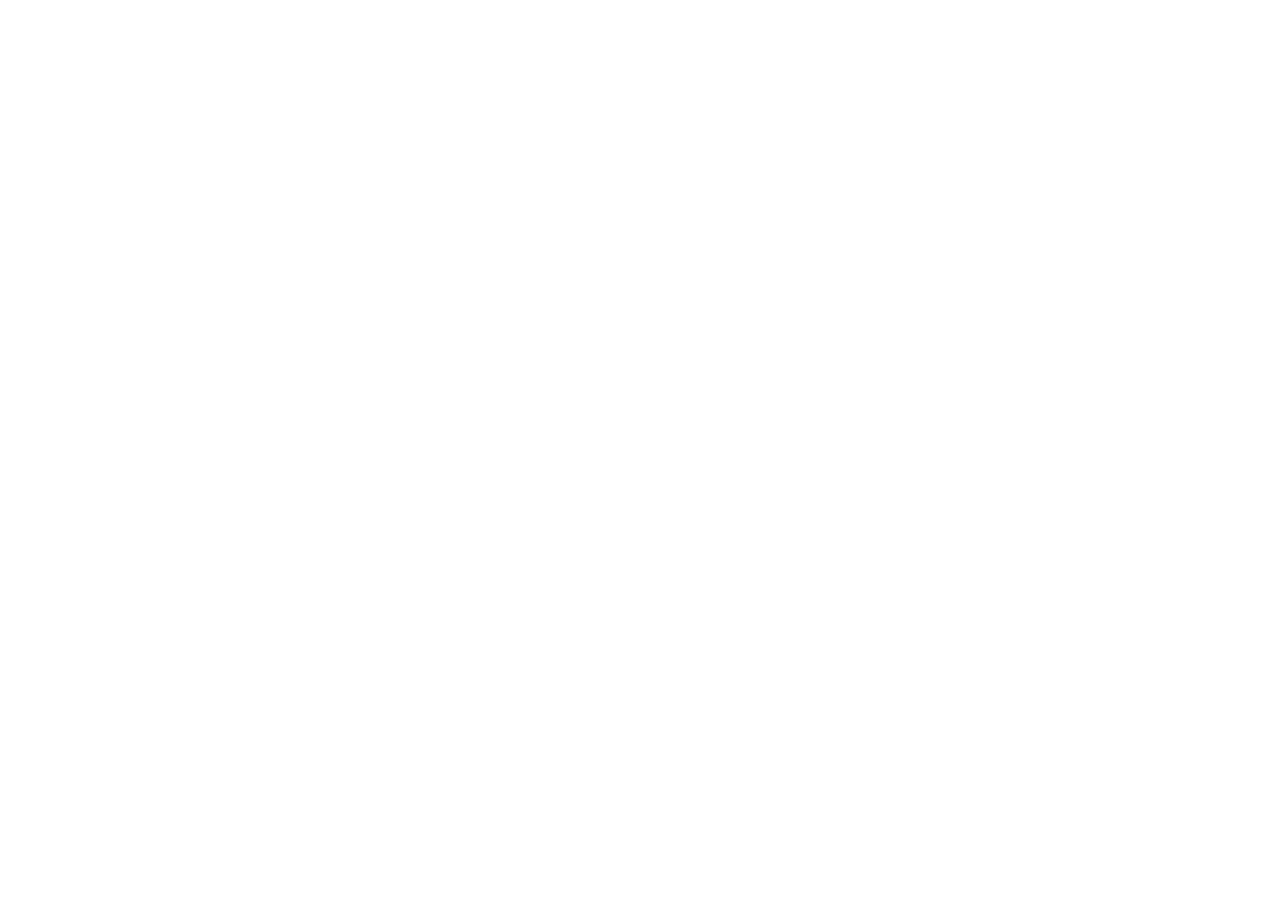
==== index.html @ ae637dc0 "project struture" ====
<!DOCTYPE html>
<html lang="en">
<head>
    <meta charset="UTF-8">
    <meta http-equiv="X-UA-Compatible" content="IE=edge">
    <meta name="viewport" content="width=device-width, initial-scale=1.0">
    <title>Document</title>
    <!-- CSS  -->
    <link rel="stylesheet" href="css/style.css">
</head>
<body>
    
</body>
</html>
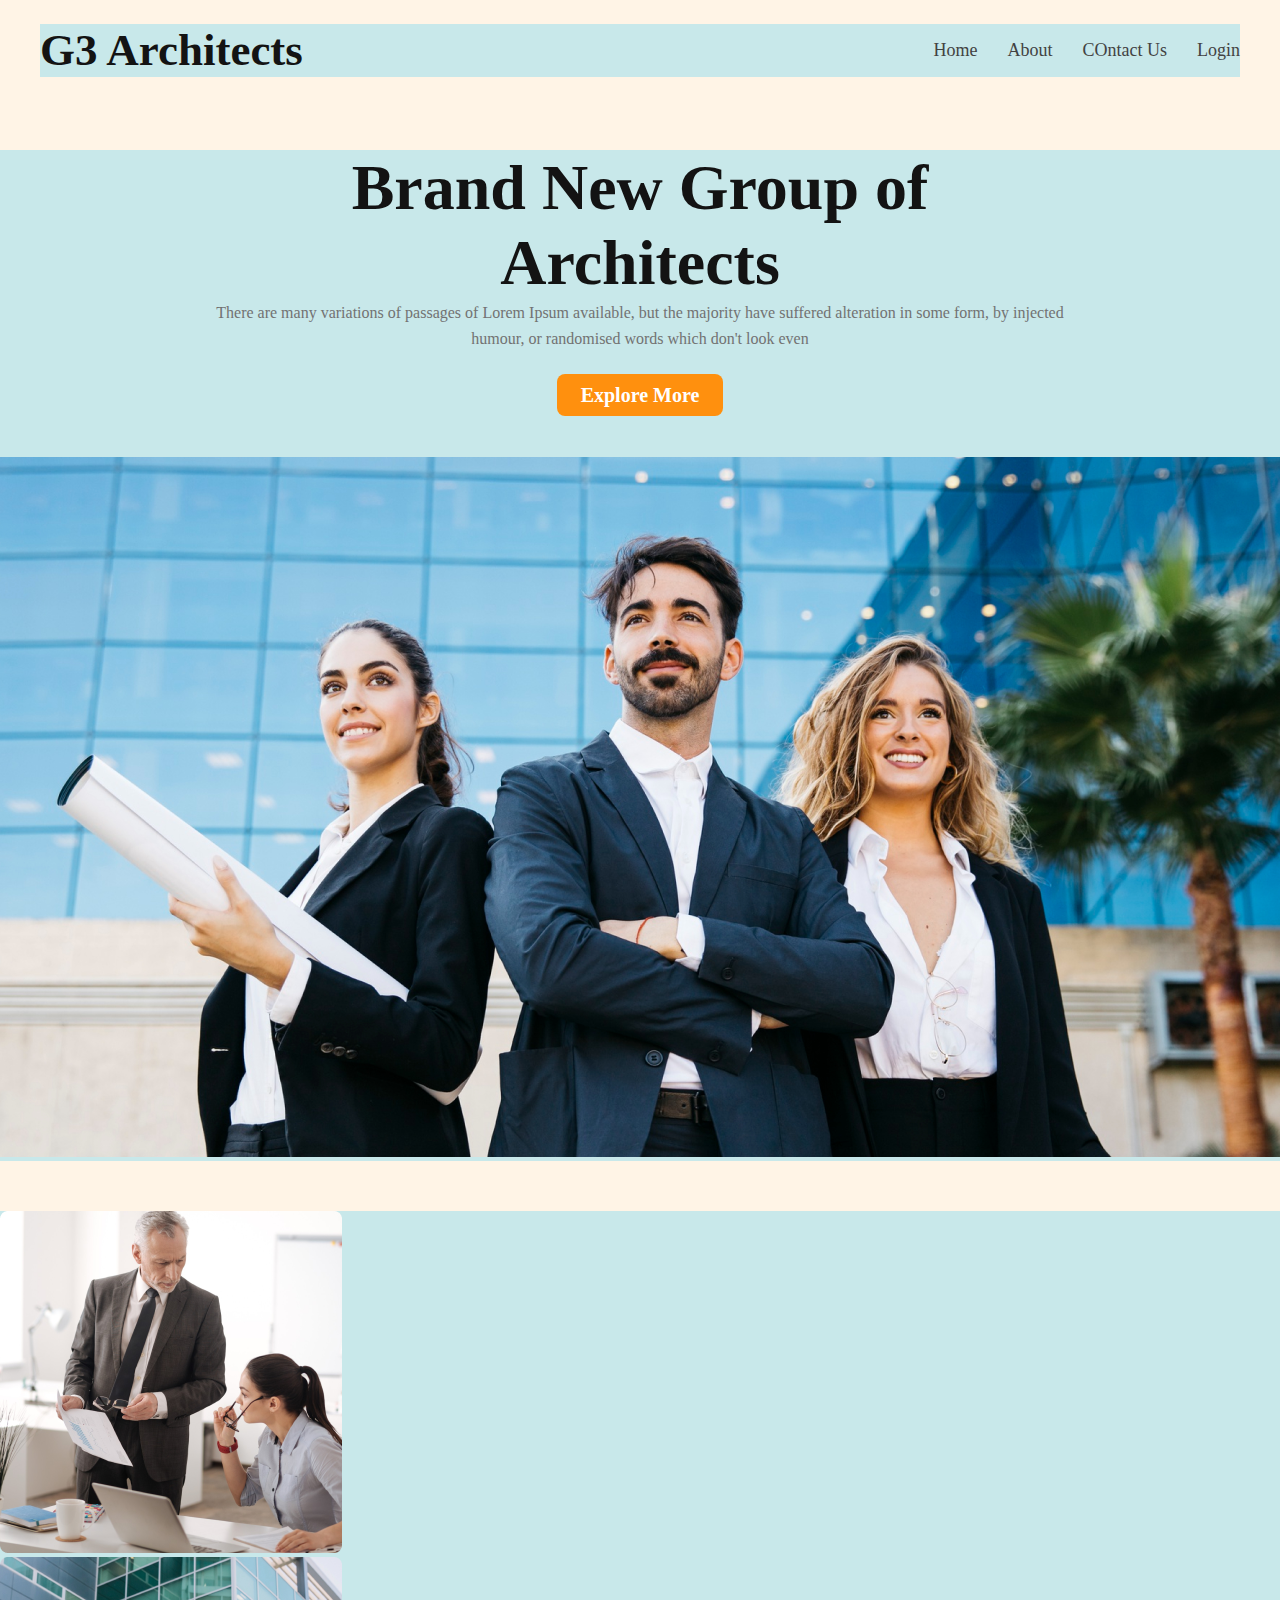
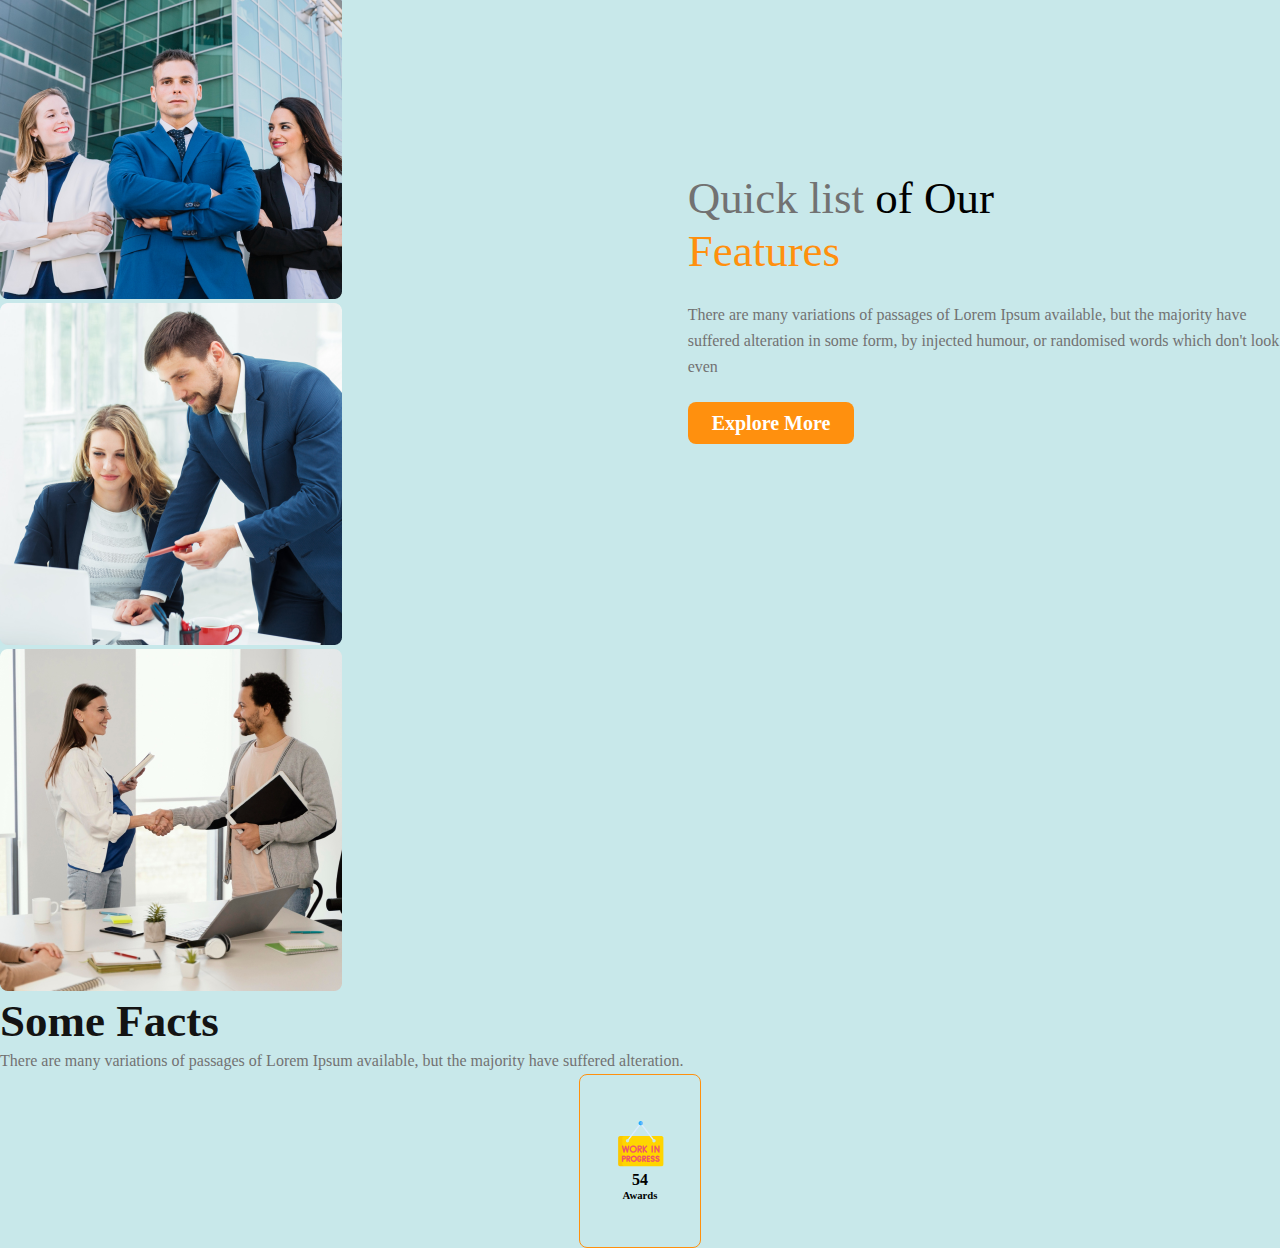
==== commit b27f0471: "add to header, banner and about section" ====
--- a/index.html
+++ b/index.html
@@ -9,6 +9,106 @@
     <link rel="stylesheet" href="css/style.css">
 </head>
 <body>
+    <header>
+        <div class="container">
+            <div class="header-inner">
+                <div class="logo-inner">
+                    <a href="#" class="logo">G3 Architects</a>
+                </div>
+                <!-- end logo  -->
+                <div class="nav-inner">
+                    <ul class="nav">
+                        <li class="nav-item"><a href="" class="nav-link">Home</a></li>
+                        <li class="nav-item"><a href="" class="nav-link">About</a></li>
+                        <li class="nav-item"><a href="" class="nav-link">COntact Us</a></li>
+                        <li class="nav-item"><a href="" class="nav-link">Login</a></li>
+                    </ul>
+                </div>
+            </div>
+        </div>
+
+    </header>
+    <!-- end header  -->
+
+    <main>
+        <section class="banner-section">
+
+            <div class="banner-wrapper container">
+                <div class="banner-inner">
+                    <div class="banner-content">
+                        <h1 class="title">Brand New 
+                            Group of Architects 
+                            </h1>
+                            <p>There are many variations of passages of Lorem Ipsum available, but the majority have suffered alteration in some form, by injected humour, or randomised words which don't look even</p>
+
+                            <div class="button-holder">
+                                <a href="#" class="btn common-btn">Explore More</a>
+                            </div>
+                    </div>
+                    <!-- end banner-content  -->
+                    <div class="banner-images-inner">
+                        <img src="images/banner.png" alt="" class="banner-img">
+                    </div>
+                </div>
+            </div>
+
+        </section>
+        <!-- end banner-section  -->
+
+
+        <section class="about-section">
+            <div class="container">
+                <div class="about-wrapper">
+                    <div class="about-inner">
+                        <div class="about-image-gallery">
+                            <img src="images/team1.png" alt="">
+                            <img src="images/team2.png" alt="">
+                            <img src="images/team3.png" alt="">
+                            <img src="images/team4.png" alt="">
+
+                        </div>
+                        <!-- end about-img-gallery  -->
+                        <div class="about-content">
+                            <h2>Quick list
+                                <span class="text-black">of Our</span>
+                                <span class="orange-clr">Features</span>
+                            </h2>
+                            <p>There are many variations of passages of Lorem Ipsum available, but the majority have suffered alteration in some form, by injected humour, or randomised words which don't look even</p>
+                            <div class="button-holder">
+                                <a href="#" class="btn common-btn">Explore More</a>
+                            </div>
+                        </div>
+                    </div>
+                </div>
+            </div>
+        </section>
+        <!-- end about-section  -->
+
+
+        <section class="feature-section">
+            
+            <div class="container">
+                <div class="feature-wrapper">
+                    <div class="feature-heading">
+                        <h2>Some Facts</h2>
+                        <p>There are many variations of passages of Lorem Ipsum available, but the majority have suffered alteration.</p>
+                    </div>
+                    <div class="feature-inner">
+                        <div class="feature-box">
+                            <div class="icon">
+                                <img src="images/icons/customers.png" alt="">
+                            </div>
+                            <h4>54</h4>
+                            <h6>Awards</h6>
+                            
+                        </div>
+                    </div>
+                </div>
+            </div>
+        </section>
+        
+    </main>
     
+
 </body>
 </html>--- a/css/style.css
+++ b/css/style.css
@@ -0,0 +1,271 @@
+ /* 1. FONTS  */
+
+
+/* 2. COMMON CSS  */
+*{
+    margin: 0;
+    padding: 0;
+    box-sizing: border-box;
+}
+
+a{
+    text-decoration: none;
+}
+ul li{
+    list-style: none;
+}
+
+.container{
+    width:1440px;
+    background: rgb(200, 232, 234);
+}
+/* 3 BUTTON  */
+.button-holder .btn{
+    /* width: 180px;
+    height: 64px; */
+    padding:10px 24px;
+
+    font-family: 'Work Sans';
+font-style: normal;
+font-weight: 600;
+font-size: 20px;
+line-height: 23px;
+text-align: center;
+color: #FFFFFF;
+background: #FF900E;
+border-radius: 8px;
+}
+
+/* 4 HEADER  */
+
+header{
+   background:rgba(255, 144, 14, 0.1);
+   height:100px;
+   /* padding:50px 0; */
+   display: flex;
+   justify-content: center;
+   align-items: center;
+}
+.header-inner{
+    display: flex;
+    justify-content: space-between;
+    align-items: center;
+    flex-wrap: wrap;
+}
+
+.logo{
+    font-family: 'Work Sans';
+font-style: normal;
+font-weight: 700;
+font-size: 45px;
+line-height: 53px;
+text-align: center;
+color: #131313;
+
+}
+.nav-inner .nav{
+    display: flex;
+    align-items: center;
+    justify-content: center;
+    gap:30px;
+    flex-wrap: wrap;
+}
+
+.nav-inner .nav .nav-item .nav-link{
+    font-family: 'Work Sans';
+font-style: normal;
+font-weight: 500;
+font-size: 18px;
+line-height: 26px;
+text-align: center;
+color: #424242;
+}
+/* 5 main  */
+
+/* 6 BANNER SECTION  */
+.banner-section{
+    width: 100%;
+    display: flex;
+    justify-content: center;
+/* height: 88vh; */
+padding: 50px 0;
+background:rgba(255, 144, 14, 0.1);
+}
+.banner-inner{
+    display: flex;
+    justify-content: center;
+    align-items: center;
+    flex-direction: column;
+}
+.banner-content{
+    width:862px;
+    display: flex;
+    justify-content: center;
+    flex-direction: column;
+    align-items: center;
+    margin-bottom: 50px;
+}
+.banner-content h1{
+    
+    font-family: 'Work Sans';
+font-style: normal;
+font-weight: 700;
+font-size: 64px;
+line-height: 75px;
+text-align: center;
+
+/* Dark 01 */
+
+color: #131313;
+}
+.banner-content p{
+    font-family: 'Work Sans';
+font-style: normal;
+font-weight: 400;
+font-size: 16px;
+line-height: 26px;
+/* or 162% */
+
+text-align: center;
+
+/* Dark 03 */
+
+color: #727272;
+margin-bottom: 32px;
+}
+
+.banner-images-inner img{
+    height:700px;
+}
+
+
+
+/* About Section  */
+.about-section{
+    display: flex;
+    justify-content: center;
+    align-items: center;
+    flex-wrap: wrap;
+}
+.about-inner{
+    display: flex;
+    justify-content: space-between;
+    align-items: center;
+}
+.about-image-gallery {
+    /* display: flex; */
+    /* display: grid; */
+    /* grid-template-rows: repeat(4,2fr); */
+    gap:24px;
+}
+
+.about-image-gallery img{
+    width: 342px;
+height: 342px;
+/* margin: 12px; */
+/* left: 301px; */
+}
+.about-content h2{
+    font-family: 'Work Sans';
+font-style: normal;
+font-weight: 500;
+font-size: 45px;
+line-height: 53px;
+width: 468px;
+/* Dark 03 */
+margin-bottom: 24px;
+color: #727272;
+}
+.about-content h2 .text-black{
+    color:#000000;
+}
+.about-content h2 .orange-clr{
+    color: #FF900E;
+}
+
+
+.about-content  p{
+    font-family: 'Work Sans';
+font-style: normal;
+font-weight: 400;
+font-size: 16px;
+line-height: 26px;
+/* or 162% */
+
+
+/* Dark 03 */
+
+color: #727272;
+margin-bottom: 32px;
+}
+
+
+
+/* FEATURE SECTION  */
+.feature-section{
+display: flex;
+justify-content: center;
+align-items: center;
+
+}
+
+.feature-heading h2{
+    font-family: 'Work Sans';
+font-style: normal;
+font-weight: 700;
+font-size: 45px;
+line-height: 53px;
+/* identical to box height */
+
+
+/* Dark 01 */
+
+color: #131313;
+
+
+}
+.feature-heading p{
+    
+font-family: 'Work Sans';
+font-style: normal;
+font-weight: 400;
+font-size: 16px;
+line-height: 26px;
+/* or 162% */
+
+
+/* Dark 03 */
+
+color: #727272;
+}
+.feature-inner{
+    display: flex;
+    justify-content: center;
+    align-items: flex-start;
+}
+.feature-box{
+    padding: 46px 36px;
+border: 1px solid #FF900E;
+border-radius: 8px;
+display: flex;
+justify-content: center;
+align-items: center;
+flex-direction: column;
+/* transform: rotate(90deg); */
+}
+/* ==========================
+                 [ RESPONSIVE DESIGN ]
+=============================================== */
+
+@media(max-width:1440px) {
+    header{
+        padding-left:40px;
+        padding-right:40px;
+    }
+    .container{
+        width: 100%;
+    }
+    
+}
+
+
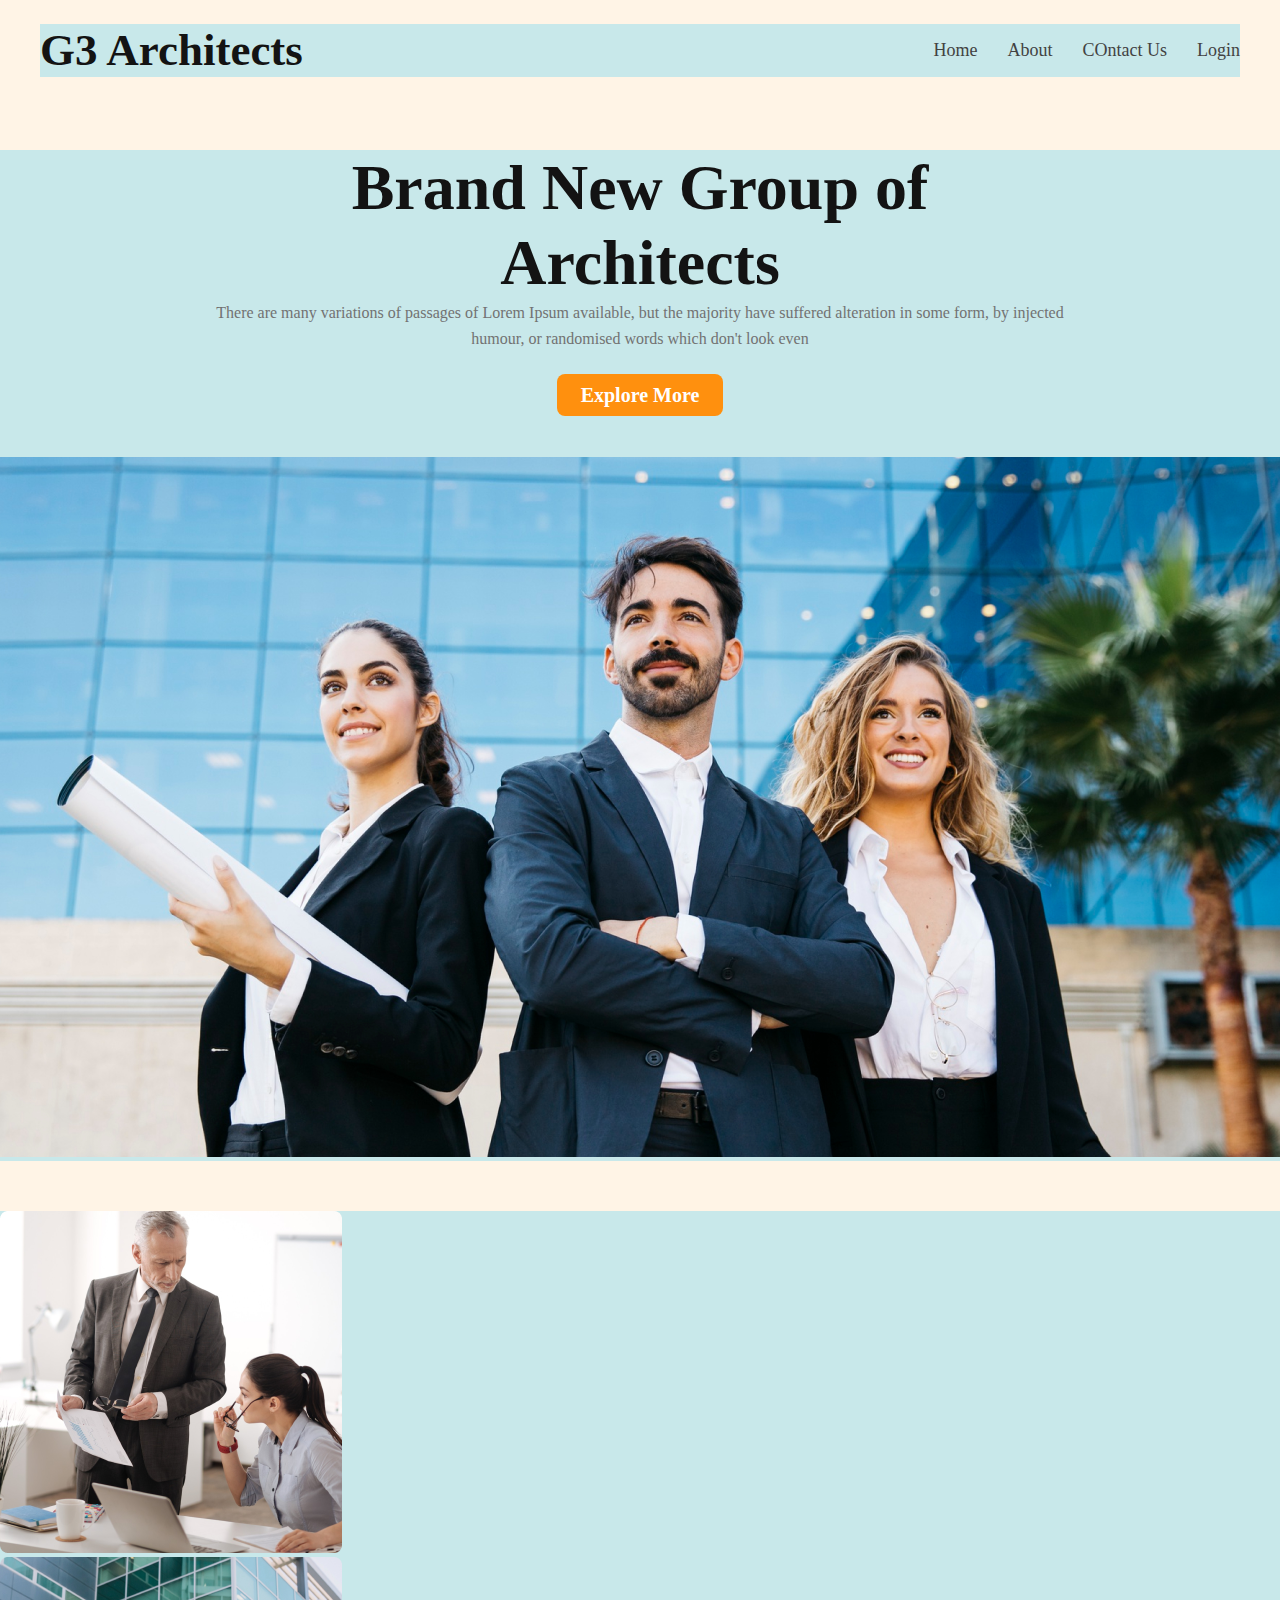
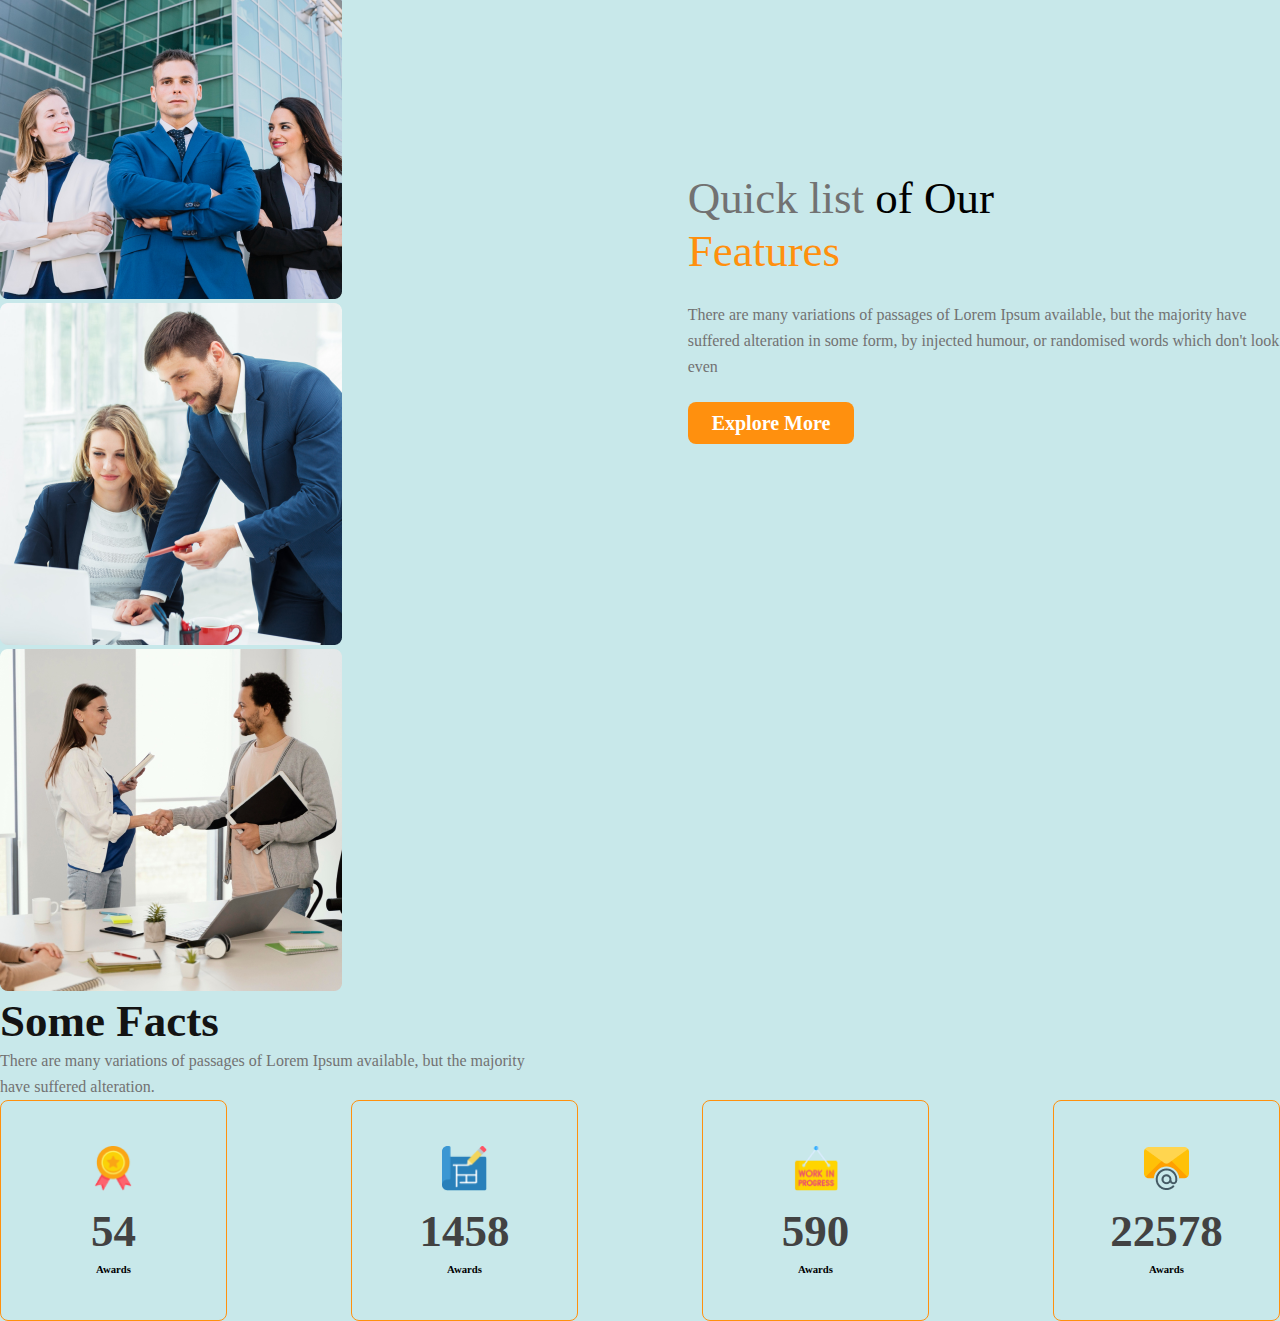
==== commit 1a366e3d: "last add" ====
--- a/index.html
+++ b/index.html
@@ -96,12 +96,40 @@
                     <div class="feature-inner">
                         <div class="feature-box">
                             <div class="icon">
-                                <img src="images/icons/customers.png" alt="">
+                                <img src="images/icons/ribon.png" alt="">
                             </div>
                             <h4>54</h4>
                             <h6>Awards</h6>
                             
                         </div>
+                        <!-- end feature-box  -->
+                        <div class="feature-box">
+                            <div class="icon">
+                                <img src="images/icons/projects.png" alt="">
+                            </div>
+                            <h4>1458</h4>
+                            <h6>Awards</h6>
+                            
+                        </div>
+                        <!-- end feature-box  -->
+                        <div class="feature-box">
+                            <div class="icon">
+                                <img src="images/icons/customers.png" alt="">
+                            </div>
+                            <h4>590</h4>
+                            <h6>Awards</h6>
+                            
+                        </div>
+                        <!-- end feature-box  -->
+                        <div class="feature-box">
+                            <div class="icon">
+                                <img src="images/icons/email.png" alt="">
+                            </div>
+                            <h4>22578</h4>
+                            <h6>Awards</h6>
+                            
+                        </div>
+                        <!-- end feature-box  -->
                     </div>
                 </div>
             </div>
--- a/css/style.css
+++ b/css/style.css
@@ -225,7 +225,7 @@
 
 }
 .feature-heading p{
-    
+    width: 542px;
 font-family: 'Work Sans';
 font-style: normal;
 font-weight: 400;
@@ -242,9 +242,13 @@
     display: flex;
     justify-content: center;
     align-items: flex-start;
+    gap: 124px;
+
 }
 .feature-box{
-    padding: 46px 36px;
+    width: 242px;
+    padding: 45px 0;
+    /* padding: 46px 36px; */
 border: 1px solid #FF900E;
 border-radius: 8px;
 display: flex;
@@ -252,6 +256,29 @@
 align-items: center;
 flex-direction: column;
 /* transform: rotate(90deg); */
+}
+
+.feature-box .icon img{
+    width: 45px;
+    height: 45px;
+    margin-bottom: 10px;
+}
+.feature-box h4{
+    font-family: 'Work Sans';
+font-style: normal;
+font-weight: 600;
+font-size: 45px;
+line-height: 53px;
+/* identical to box height */
+
+text-align: center;
+
+/* Dark 02 */
+
+color: #424242;
+
+
+    margin-bottom: 5px;
 }
 /* ==========================
                  [ RESPONSIVE DESIGN ]
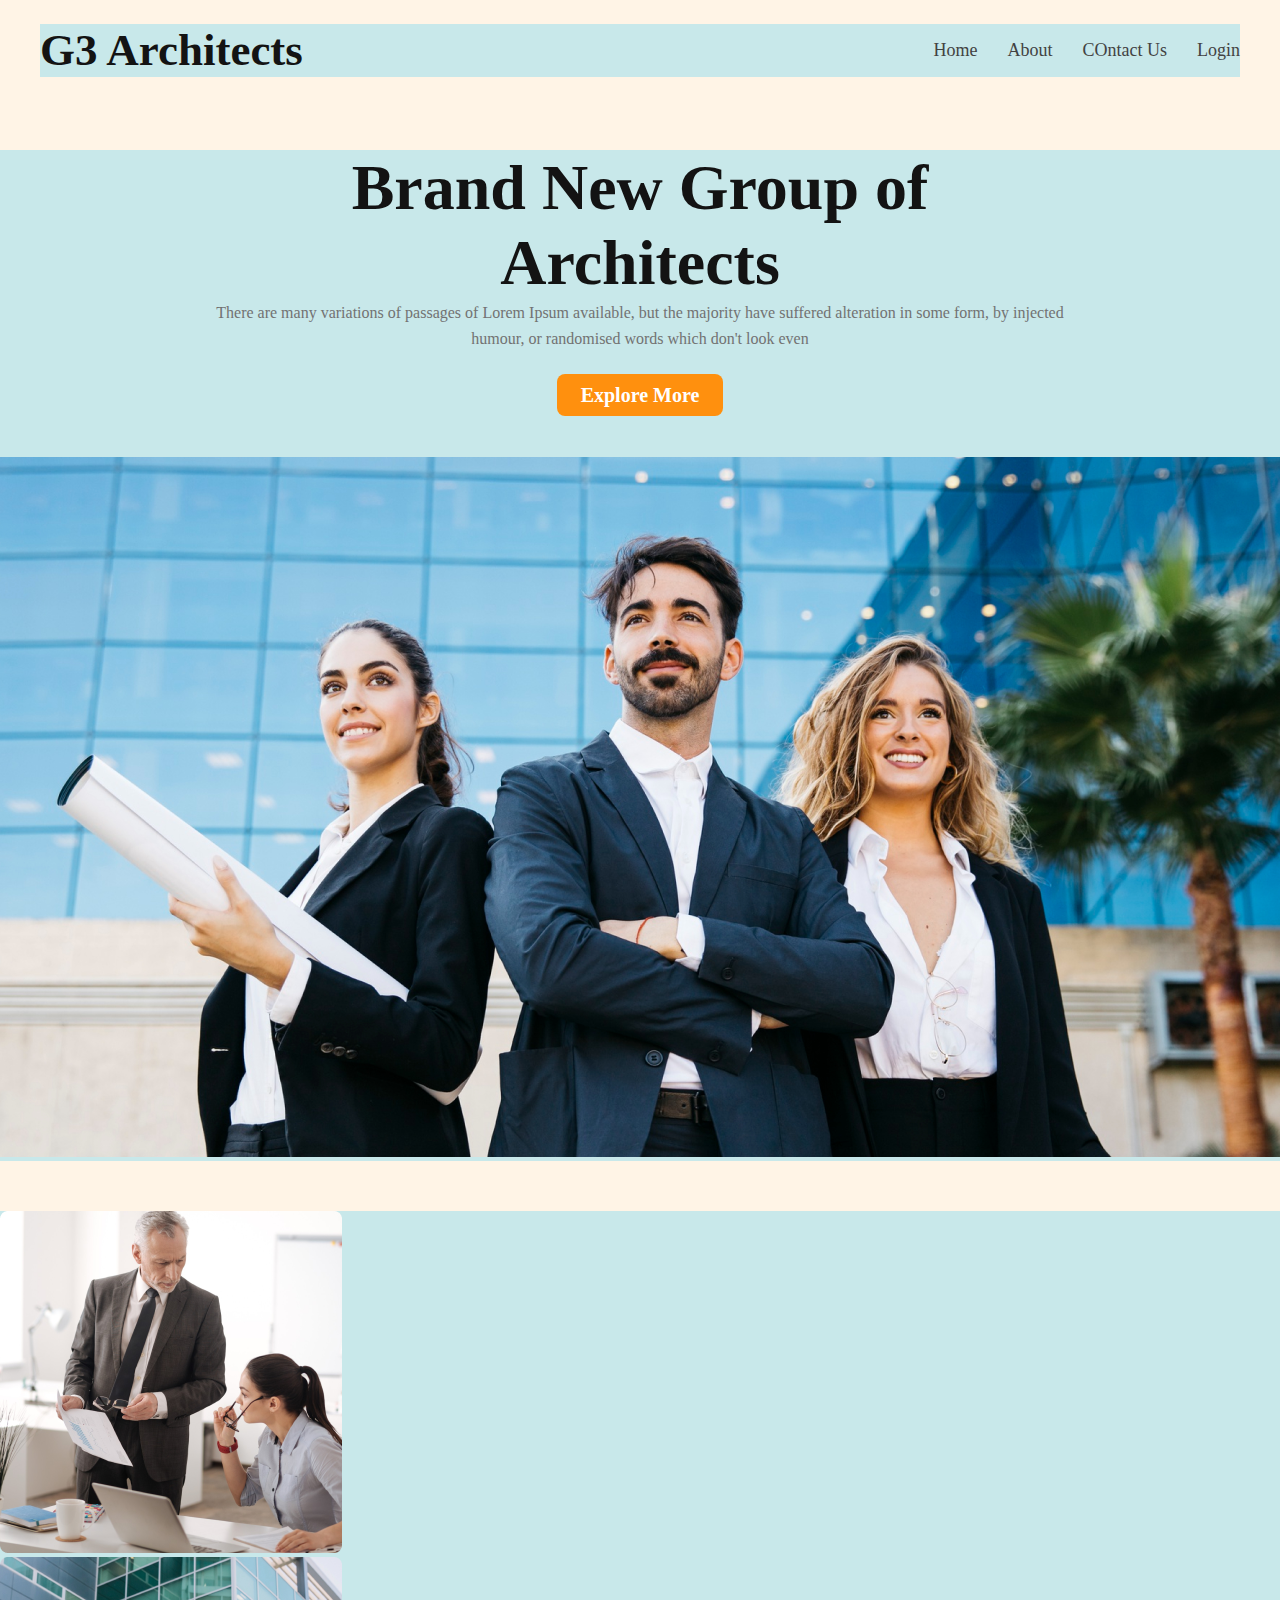
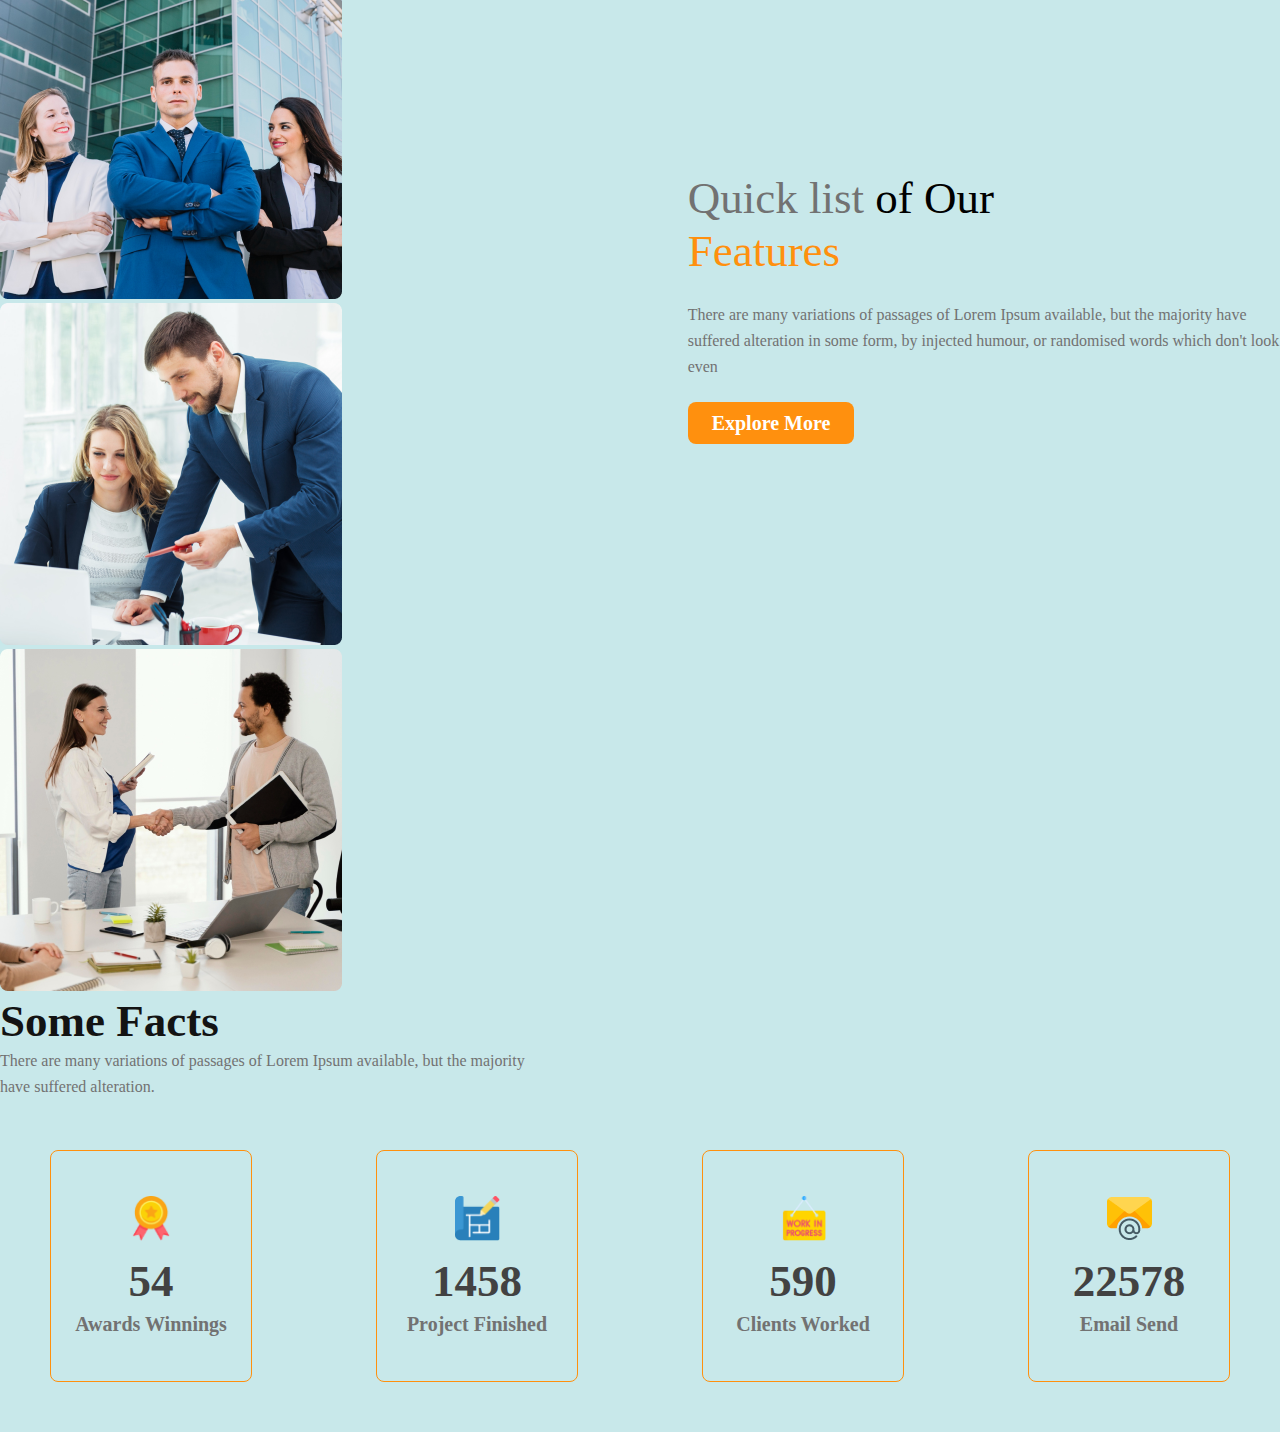
==== commit 206e02df: "last ass feature" ====
--- a/index.html
+++ b/index.html
@@ -99,7 +99,7 @@
                                 <img src="images/icons/ribon.png" alt="">
                             </div>
                             <h4>54</h4>
-                            <h6>Awards</h6>
+                            <h6>Awards Winnings</h6>
                             
                         </div>
                         <!-- end feature-box  -->
@@ -108,7 +108,7 @@
                                 <img src="images/icons/projects.png" alt="">
                             </div>
                             <h4>1458</h4>
-                            <h6>Awards</h6>
+                            <h6>Project Finished</h6>
                             
                         </div>
                         <!-- end feature-box  -->
@@ -117,7 +117,7 @@
                                 <img src="images/icons/customers.png" alt="">
                             </div>
                             <h4>590</h4>
-                            <h6>Awards</h6>
+                            <h6>Clients Worked</h6>
                             
                         </div>
                         <!-- end feature-box  -->
@@ -126,7 +126,7 @@
                                 <img src="images/icons/email.png" alt="">
                             </div>
                             <h4>22578</h4>
-                            <h6>Awards</h6>
+                            <h6>Email Send</h6>
                             
                         </div>
                         <!-- end feature-box  -->
--- a/css/style.css
+++ b/css/style.css
@@ -243,6 +243,7 @@
     justify-content: center;
     align-items: flex-start;
     gap: 124px;
+    padding: 50px;
 
 }
 .feature-box{
@@ -280,6 +281,20 @@
 
     margin-bottom: 5px;
 }
+
+.feature-box h6{
+    
+font-family: 'Work Sans';
+font-style: normal;
+font-weight: 600;
+font-size: 20px;
+line-height: 23px;
+
+/* Dark 03 */
+
+color: #727272;
+
+}
 /* ==========================
                  [ RESPONSIVE DESIGN ]
 =============================================== */
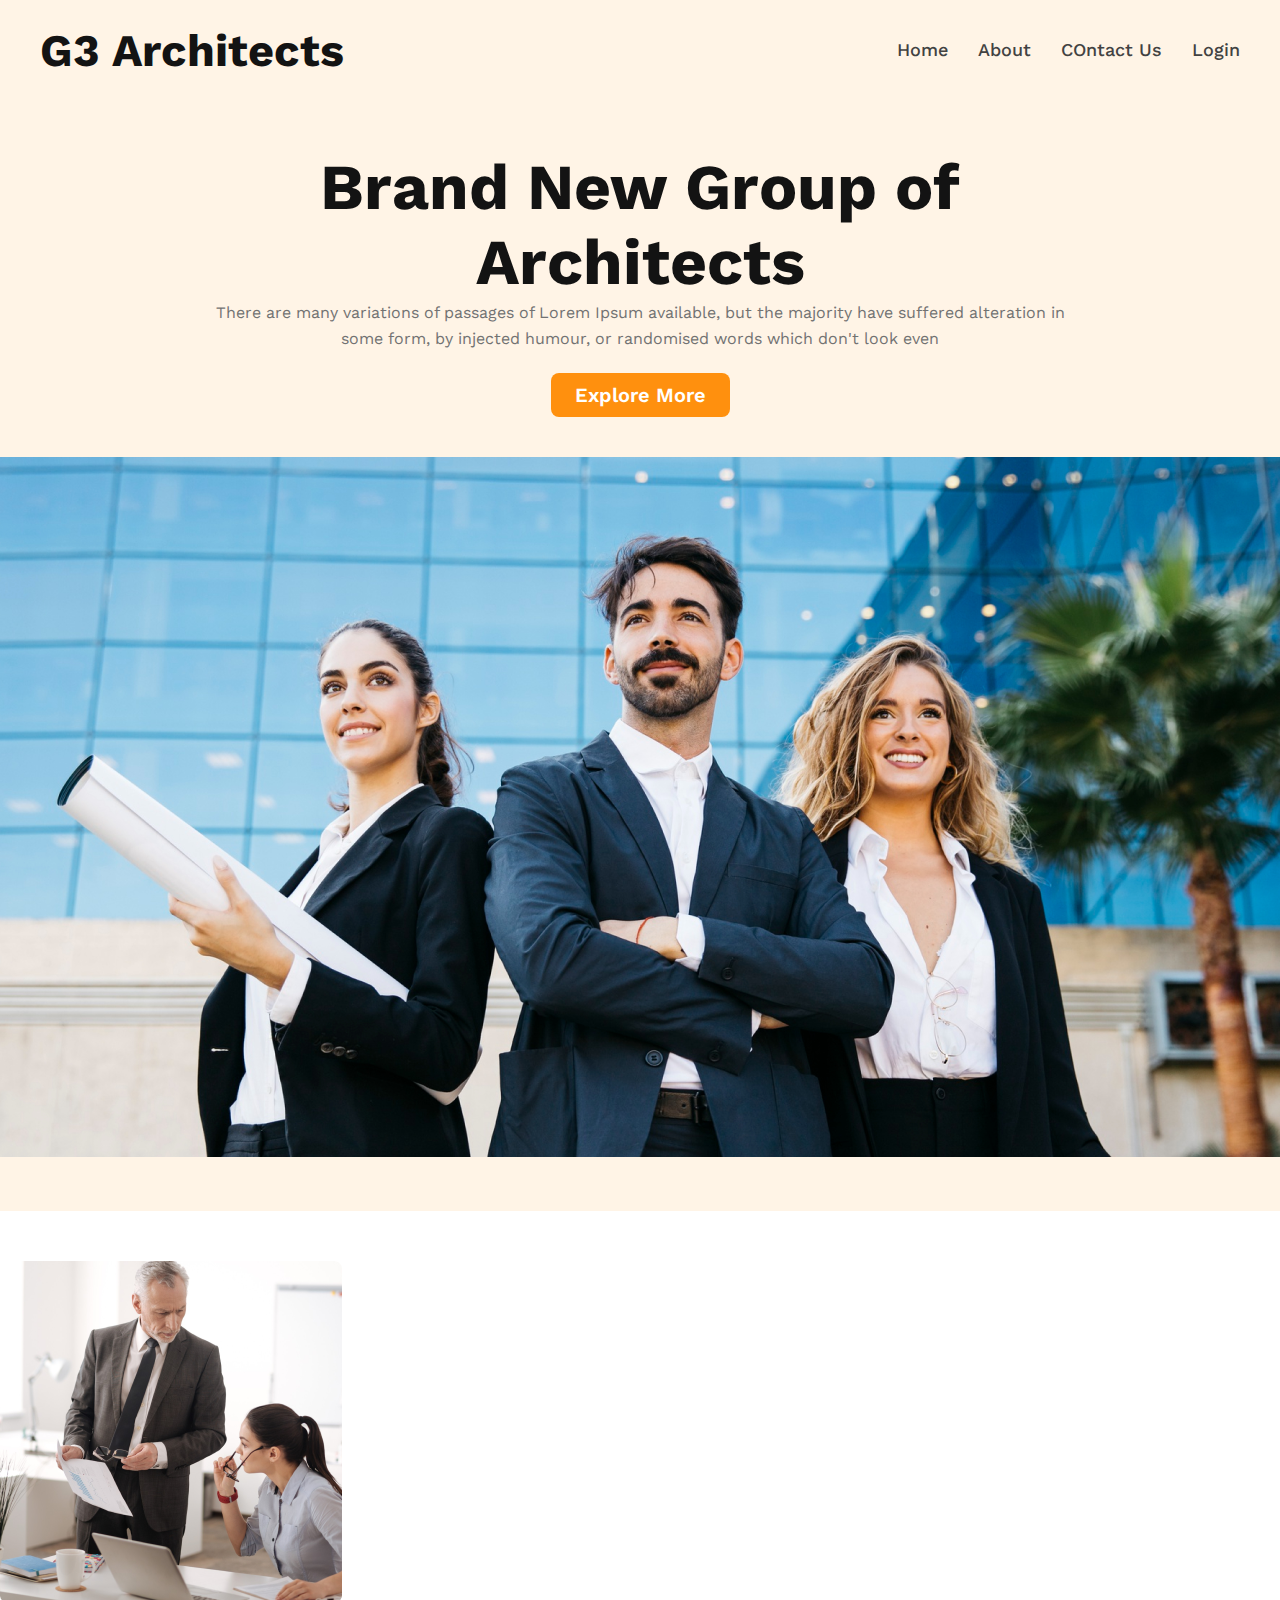
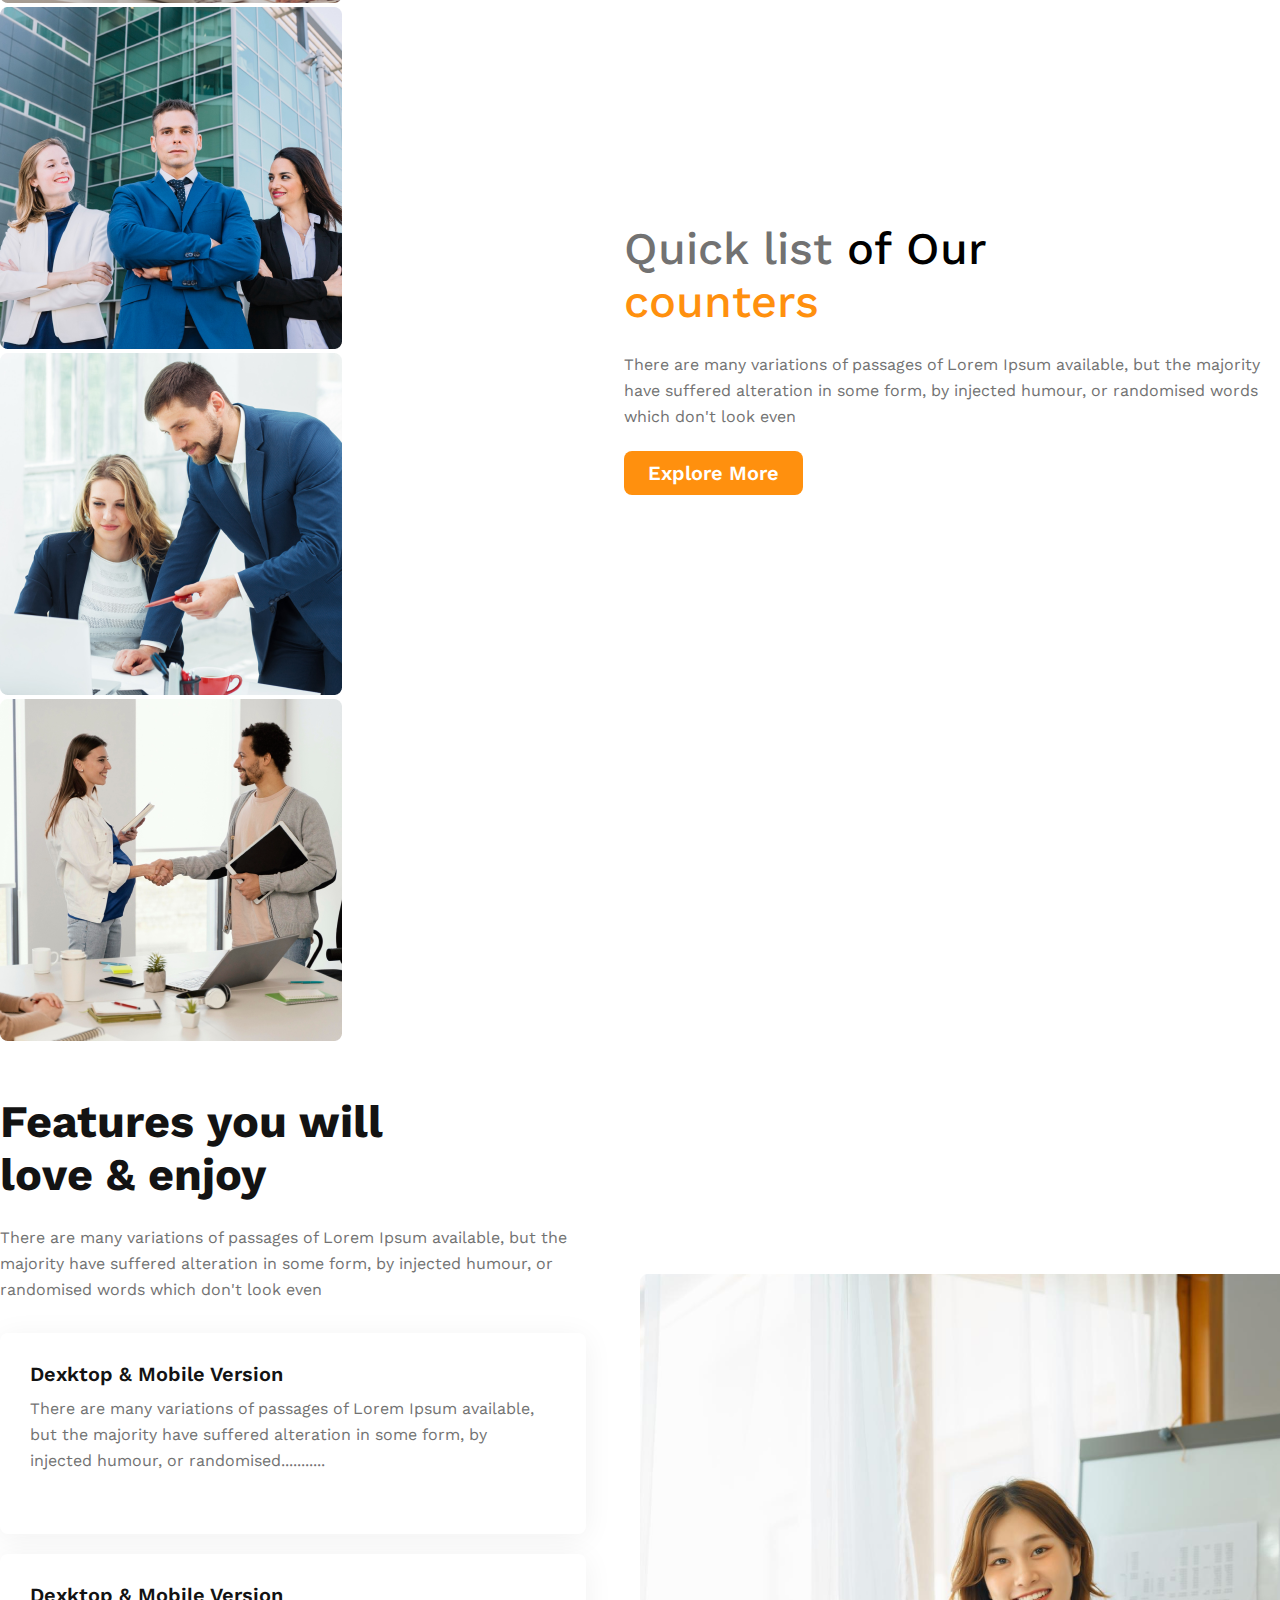
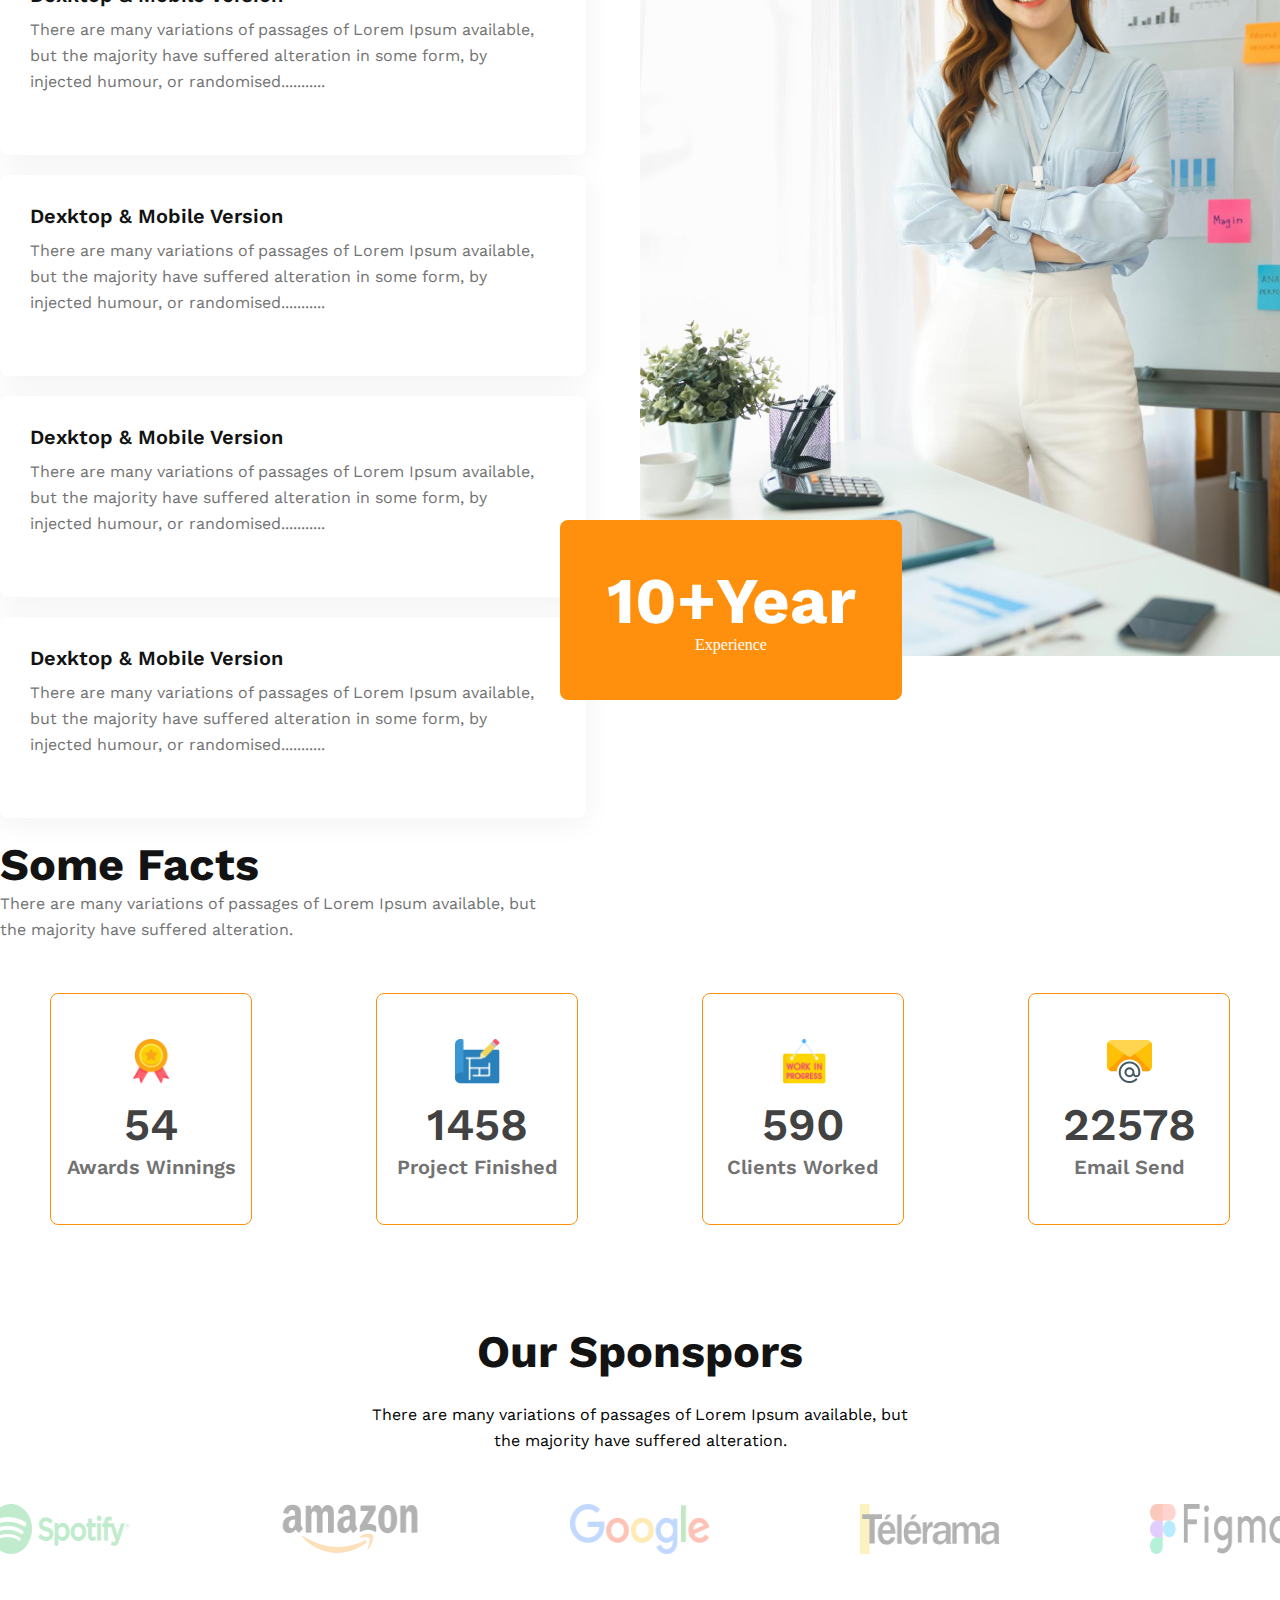
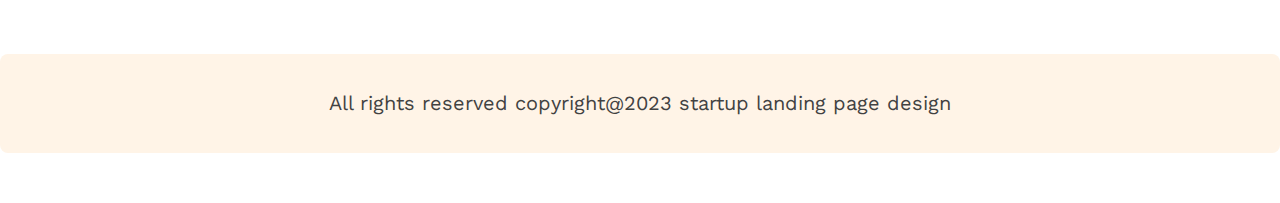
==== commit d1e958ae: "add to feature footer counter" ====
--- a/index.html
+++ b/index.html
@@ -71,7 +71,7 @@
                         <div class="about-content">
                             <h2>Quick list
                                 <span class="text-black">of Our</span>
-                                <span class="orange-clr">Features</span>
+                                <span class="orange-clr">counters</span>
                             </h2>
                             <p>There are many variations of passages of Lorem Ipsum available, but the majority have suffered alteration in some form, by injected humour, or randomised words which don't look even</p>
                             <div class="button-holder">
@@ -84,17 +84,71 @@
         </section>
         <!-- end about-section  -->
 
-
         <section class="feature-section">
-            
+            <div class="feature-wrapper container">
+                <div class="feature-inner">
+                    <div class="feature-contents">
+                        <h2>Features you will love & enjoy</h2>
+                        <p>There are many variations of passages of Lorem Ipsum available, but the majority have suffered alteration in some form, by injected humour, or randomised words which don't look even</p>
+                        <div class="feature-card">
+                            <div class="feature-card-body">
+                                <h6>Dexktop & Mobile Version</h6>
+                                <p>There are many variations of passages of Lorem Ipsum available, but the majority have suffered alteration in some form, by injected humour, or randomised...........</p>
+                            </div>
+                        </div>
+                        <!-- end feature-card  -->
+                        <div class="feature-card">
+                            <div class="feature-card-body">
+                                <h6>Dexktop & Mobile Version</h6>
+                                <p>There are many variations of passages of Lorem Ipsum available, but the majority have suffered alteration in some form, by injected humour, or randomised...........</p>
+                            </div>
+                        </div>
+                        <!-- end feature-card  -->
+                        <div class="feature-card">
+                            <div class="feature-card-body">
+                                <h6>Dexktop & Mobile Version</h6>
+                                <p>There are many variations of passages of Lorem Ipsum available, but the majority have suffered alteration in some form, by injected humour, or randomised...........</p>
+                            </div>
+                        </div>
+                        <!-- end feature-card  -->
+                        <div class="feature-card">
+                            <div class="feature-card-body">
+                                <h6>Dexktop & Mobile Version</h6>
+                                <p>There are many variations of passages of Lorem Ipsum available, but the majority have suffered alteration in some form, by injected humour, or randomised...........</p>
+                            </div>
+                        </div>
+                        <!-- end feature-card  -->
+                        <div class="feature-card">
+                            <div class="feature-card-body">
+                                <h6>Dexktop & Mobile Version</h6>
+                                <p>There are many variations of passages of Lorem Ipsum available, but the majority have suffered alteration in some form, by injected humour, or randomised...........</p>
+                            </div>
+                        </div>
+                        <!-- end feature-card  -->
+                    </div>
+                    <!-- END feature-contents  -->
+                    <div class="feature-images-inner">
+                        <div class="feature-img">
+                            <img src="images/architect.png" alt="">
+                        </div>
+                        <div class="experience">
+                            <h2>10+Year </h2>
+                            <span>Experience</span>
+                        </div>
+                    </div>
+                </div>
+            </div>
+        </section>
+
+        <section class="counter-section">    
             <div class="container">
-                <div class="feature-wrapper">
-                    <div class="feature-heading">
+                <div class="counter-wrapper">
+                    <div class="counter-heading">
                         <h2>Some Facts</h2>
                         <p>There are many variations of passages of Lorem Ipsum available, but the majority have suffered alteration.</p>
                     </div>
-                    <div class="feature-inner">
-                        <div class="feature-box">
+                    <div class="counter-inner">
+                        <div class="counter-box">
                             <div class="icon">
                                 <img src="images/icons/ribon.png" alt="">
                             </div>
@@ -102,8 +156,8 @@
                             <h6>Awards Winnings</h6>
                             
                         </div>
-                        <!-- end feature-box  -->
-                        <div class="feature-box">
+                        <!-- end counter-box  -->
+                        <div class="counter-box">
                             <div class="icon">
                                 <img src="images/icons/projects.png" alt="">
                             </div>
@@ -111,8 +165,8 @@
                             <h6>Project Finished</h6>
                             
                         </div>
-                        <!-- end feature-box  -->
-                        <div class="feature-box">
+                        <!-- end counter-box  -->
+                        <div class="counter-box">
                             <div class="icon">
                                 <img src="images/icons/customers.png" alt="">
                             </div>
@@ -120,8 +174,8 @@
                             <h6>Clients Worked</h6>
                             
                         </div>
-                        <!-- end feature-box  -->
-                        <div class="feature-box">
+                        <!-- end counter-box  -->
+                        <div class="counter-box">
                             <div class="icon">
                                 <img src="images/icons/email.png" alt="">
                             </div>
@@ -129,13 +183,39 @@
                             <h6>Email Send</h6>
                             
                         </div>
-                        <!-- end feature-box  -->
-                    </div>
-                </div>
-            </div>
-        </section>
-        
+                        <!-- end counter-box  -->
+                    </div>
+                </div>
+            </div>
+        </section>
+        <!-- end counter  -->
+        <section class="brand-section">
+            <div class="brand-wrapper container ">
+                <div class="brand-inner">
+                    <div class="brand-content">
+                        <h2>Our Sponspors</h2>
+                        <p>There are many variations of passages of Lorem Ipsum available, but the majority have suffered alteration.</p>
+                    </div>
+
+                    <div class="brands-images">
+                        <img src="images/sponsors/spotify.png" alt="" class="brand-img">
+                        <img src="images/sponsors/amazon.png" alt="" class="brand-img">
+                        <img src="images/sponsors/google.png" alt="" class="brand-img">
+                        <img src="images/sponsors/telerama.png" alt="" class="brand-img">
+                        <img src="images/sponsors/figma.png" alt="" class="brand-img">
+                    </div>
+                </div>
+            </div>
+        </section>
+        <!-- end brand-section  -->
+
     </main>
+<!-- end main  -->
+    <footer class="footer ">
+        <div class="footer-inner container">
+            <p>All rights reserved copyright@2023 startup landing page design</p>
+        </div>
+    </footer>
     
 
 </body>
--- a/css/style.css
+++ b/css/style.css
@@ -1,5 +1,5 @@
  /* 1. FONTS  */
-
+ @import url('https://fonts.googleapis.com/css2?family=Inter:wght@400;500;600;700;800&family=Work+Sans:wght@400;500;600;700;800;900&display=swap');
 
 /* 2. COMMON CSS  */
 *{
@@ -17,7 +17,7 @@
 
 .container{
     width:1440px;
-    background: rgb(200, 232, 234);
+    /* background: rgb(200, 232, 234); */
 }
 /* 3 BUTTON  */
 .button-holder .btn{
@@ -145,6 +145,7 @@
     display: flex;
     justify-content: center;
     align-items: center;
+    padding: 50px 0;
     flex-wrap: wrap;
 }
 .about-inner{
@@ -199,17 +200,138 @@
 margin-bottom: 32px;
 }
 
-
-
-/* FEATURE SECTION  */
+/* feature section  */
 .feature-section{
+    display: flex;
+    justify-content: center;
+    align-items: center;
+}
+
+
+.feature-inner{
+    display: flex;
+    justify-content: space-between;
+    align-items: center;
+    gap: 54px;
+}
+
+
+.feature-contents h2{
+    font-family: 'Work Sans';
+    font-style: normal;
+    font-weight: 700;
+    font-size: 45px;
+    line-height: 53px;
+    
+    /* Dark 01 */
+    width: 468px;
+    color: #131313;
+    margin-bottom:24px;
+}
+
+.feature-contents p{
+    margin-bottom: 30px;
+    width: 586px;
+font-family: 'Work Sans';
+font-style: normal;
+font-weight: 400;
+font-size: 16px;
+line-height: 26px;
+/* or 162% */
+
+
+/* Dark 03 */
+
+color: #727272;
+}
+
+.feature-card   {
+    background: #FFFFFF;
+box-shadow: 0px 4px 30px rgba(0, 0, 0, 0.06);
+border-radius: 8px;
+padding: 30px;
+margin-bottom: 20px;
+width: 586px;
+}
+
+
+.feature-card .feature-card-body h6{
+    
+font-family: 'Work Sans';
+font-style: normal;
+font-weight: 600;
+font-size: 20px;
+line-height: 23px;
+
+/* Dark 01 */
+
+color: #131313;
+margin-bottom: 10px;
+}
+
+
+
+.feature-card .feature-card-body p{
+
+    width: 514px;
+    font-family: 'Work Sans';
+    font-style: normal;
+    font-weight: 400;
+    font-size: 16px;
+    line-height: 26px;
+    /* or 162% */
+    
+    
+    /* Dark 03 */
+    
+    color: #727272;
+
+}
+.feature-images-inner{
+    position: relative;
+}
+.feature-img img{
+    height: 982px;
+}
+.experience{
+    /* Rectangle 5 */
+text-align: center;
+padding: 46px 42px;
+position: absolute;
+bottom:-40px;
+left:-80px;
+width: 342px;
+/* height: 200px; */
+/* left: 880px;
+top: 3104px; */
+
+background: #FF900E;
+border-radius: 8px;
+}
+.experience h2{
+    font-family: 'Work Sans';
+font-style: normal;
+font-weight: 700;
+font-size: 65px;
+line-height: 70px;
+text-align: center;
+color: #FFFFFF;
+}
+
+.experience span{
+font-size: 16px;
+color: #FFFFFF;
+}
+
+/* counter SECTION  */
+.counter-section{
 display: flex;
 justify-content: center;
 align-items: center;
 
 }
 
-.feature-heading h2{
+.counter-heading h2{
     font-family: 'Work Sans';
 font-style: normal;
 font-weight: 700;
@@ -224,7 +346,7 @@
 
 
 }
-.feature-heading p{
+.counter-heading p{
     width: 542px;
 font-family: 'Work Sans';
 font-style: normal;
@@ -238,7 +360,7 @@
 
 color: #727272;
 }
-.feature-inner{
+.counter-inner{
     display: flex;
     justify-content: center;
     align-items: flex-start;
@@ -246,7 +368,7 @@
     padding: 50px;
 
 }
-.feature-box{
+.counter-box{
     width: 242px;
     padding: 45px 0;
     /* padding: 46px 36px; */
@@ -259,12 +381,12 @@
 /* transform: rotate(90deg); */
 }
 
-.feature-box .icon img{
+.counter-box .icon img{
     width: 45px;
     height: 45px;
     margin-bottom: 10px;
 }
-.feature-box h4{
+.counter-box h4{
     font-family: 'Work Sans';
 font-style: normal;
 font-weight: 600;
@@ -282,7 +404,7 @@
     margin-bottom: 5px;
 }
 
-.feature-box h6{
+.counter-box h6{
     
 font-family: 'Work Sans';
 font-style: normal;
@@ -294,6 +416,96 @@
 
 color: #727272;
 
+}
+
+
+/* brand section  */
+.brand-section{
+    display: flex;
+    justify-content: center;
+    align-items: center;
+    padding: 50px 0;
+}
+.brand-inner{
+    display: flex;
+    justify-content: center;
+    align-items: center;
+    flex-direction: column;
+}
+.brand-content{
+    display: flex;
+    justify-content: center;
+    align-items: center;
+    flex-direction: column;
+}
+.brand-content h2{
+    font-family: 'Work Sans';
+font-style: normal;
+font-weight: 700;
+font-size: 45px;
+line-height: 53px;
+/* identical to box height */
+
+
+/* Dark 01 */
+
+color: #131313;
+margin-bottom: 24px;
+}
+
+.brand-content p{
+    width: 542px;
+
+
+font-family: 'Work Sans';
+font-style: normal;
+font-weight: 400;
+font-size: 16px;
+line-height: 26px;
+/* or 162% */
+margin-bottom: 50px;
+
+text-align: center;
+}
+
+.brands-images{
+    display: flex;
+    justify-content: center;
+    align-items: center;
+    gap: 150px;
+}
+.brands-images img{
+    width: 140px;
+    height: 50px;
+    opacity: 0.3;
+    /* margin-right: 154px; */
+}
+
+
+/* footer  */
+.footer{
+    display: flex;
+    justify-content: center;
+    align-items: center;
+    padding: 50px 0;
+    
+}
+
+.footer-inner{
+    text-align: center;
+    padding: 38px 0;
+    background: #FFF4E7;
+    border-radius: 8px;
+}
+
+.footer-inner p{
+    font-family: 'Work Sans';
+font-style: normal;
+font-weight: 400;
+font-size: 20px;
+line-height: 23px;
+text-align: center;
+color: #424242;
 }
 /* ==========================
                  [ RESPONSIVE DESIGN ]
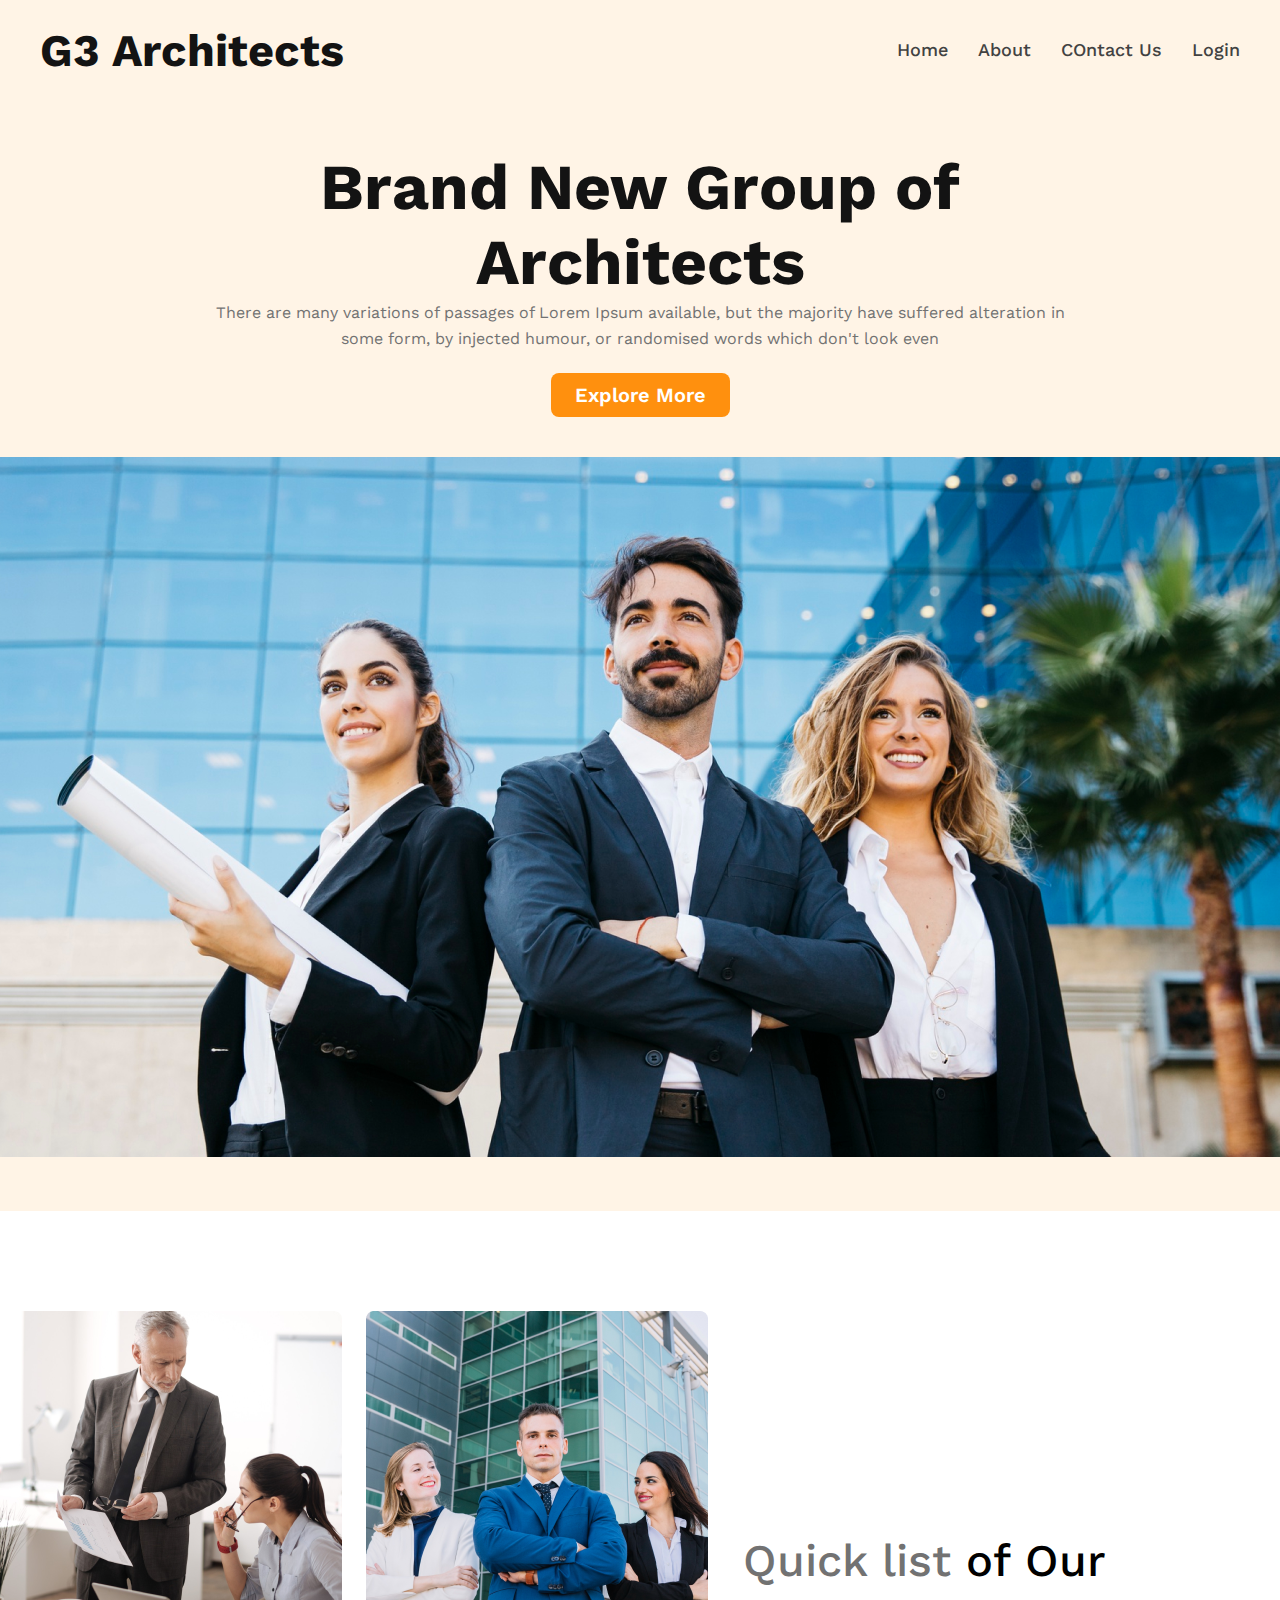
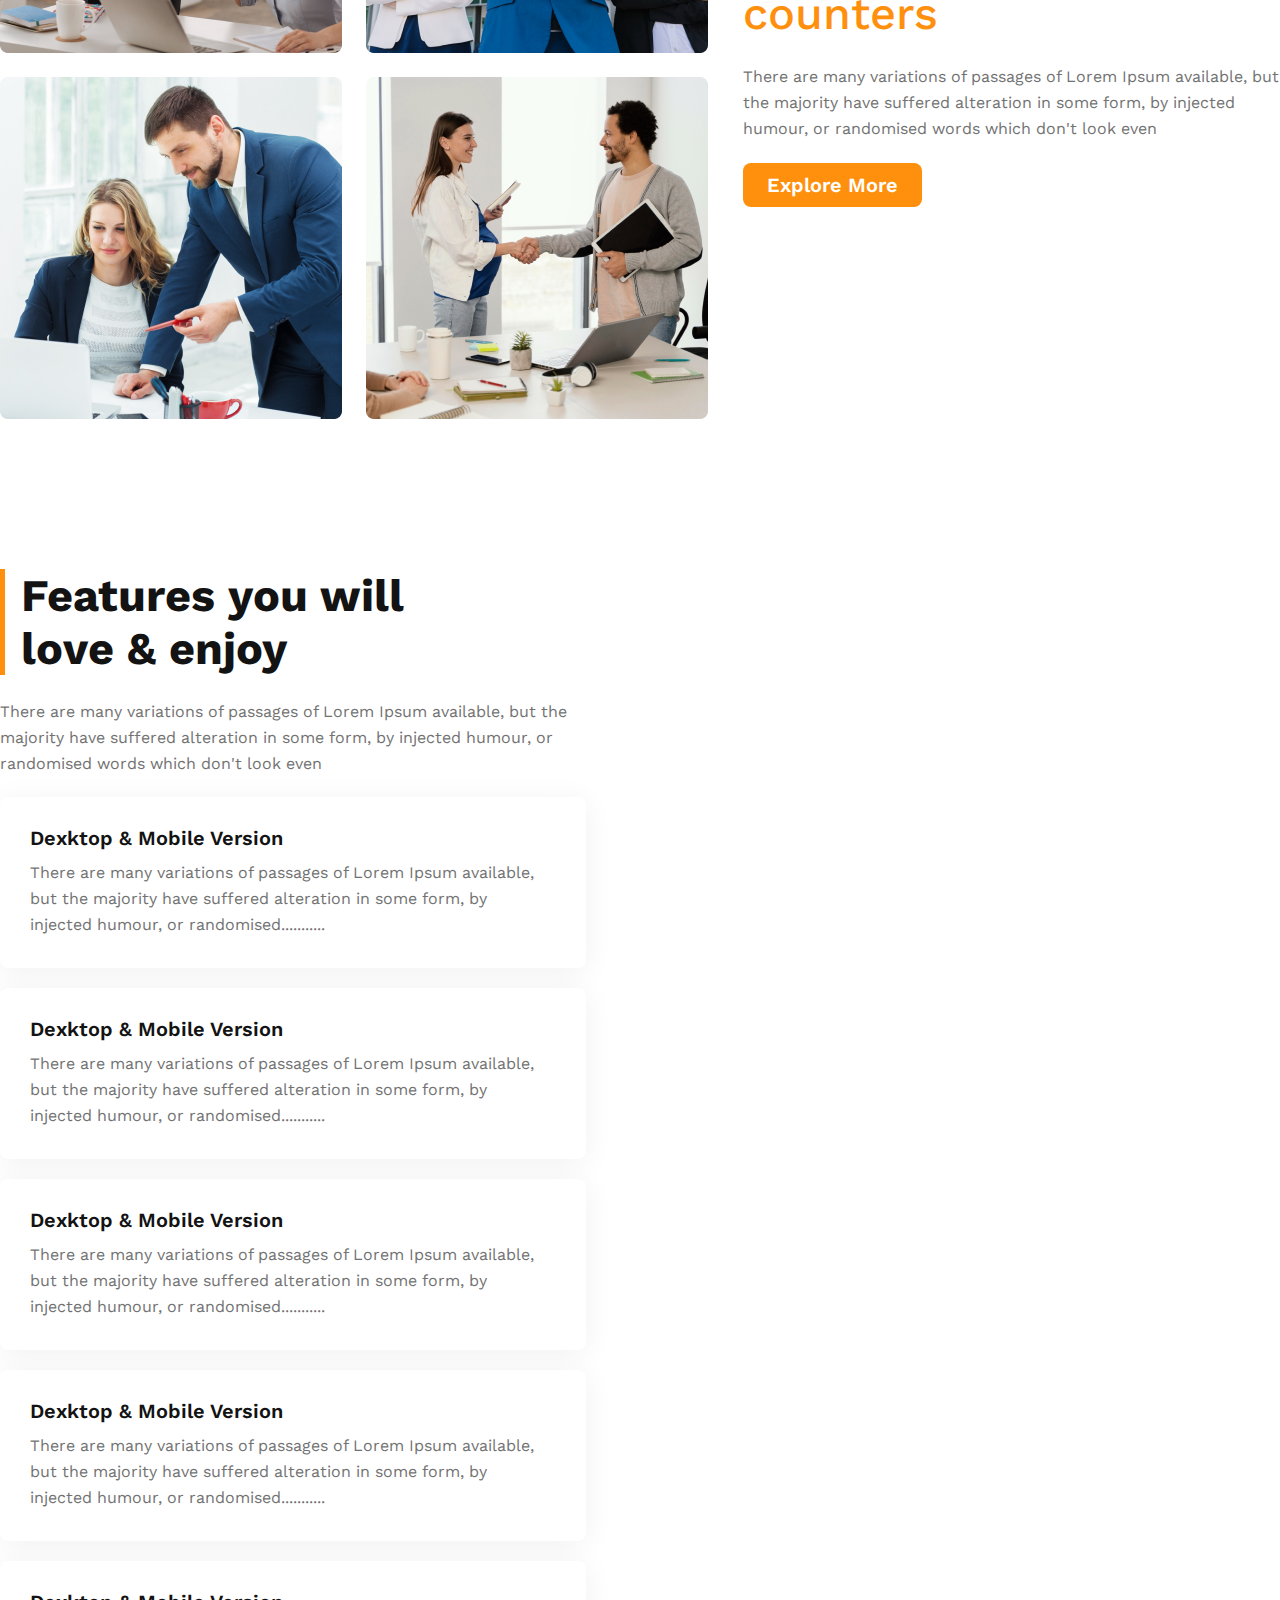
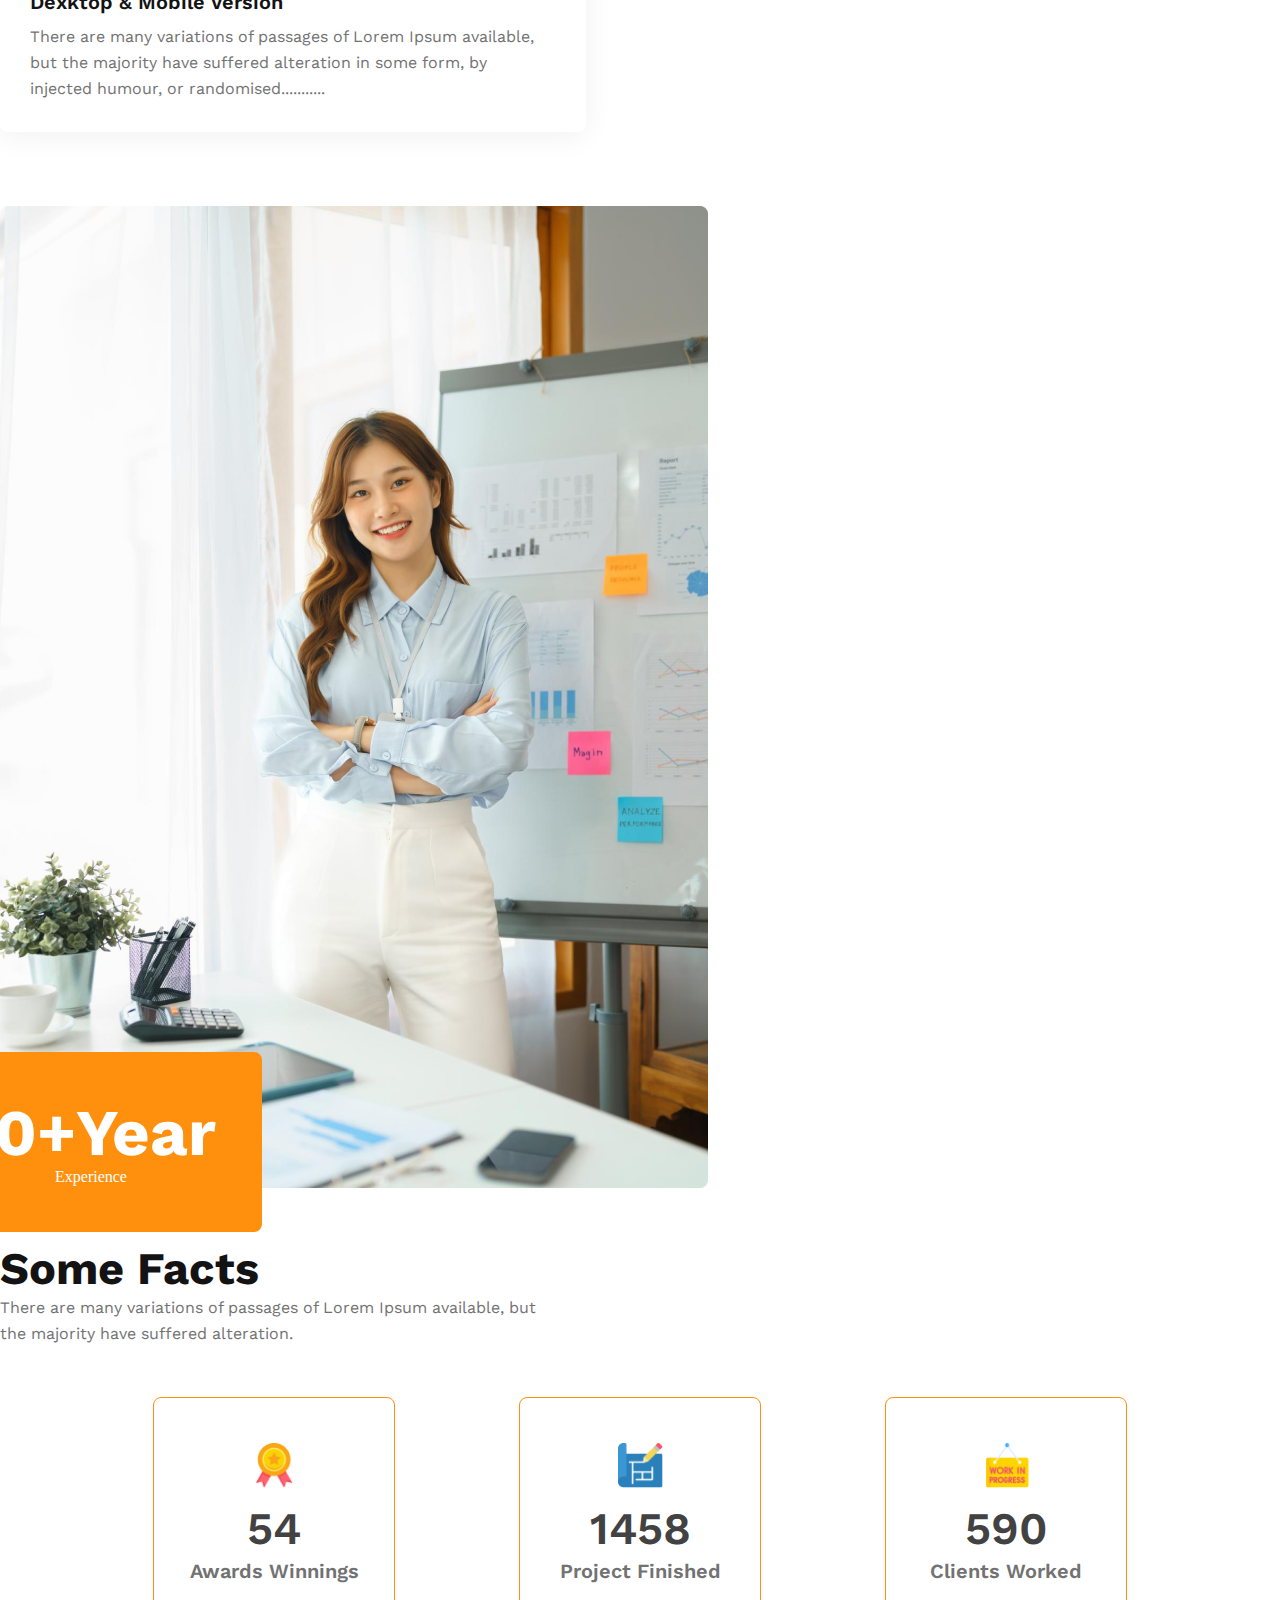
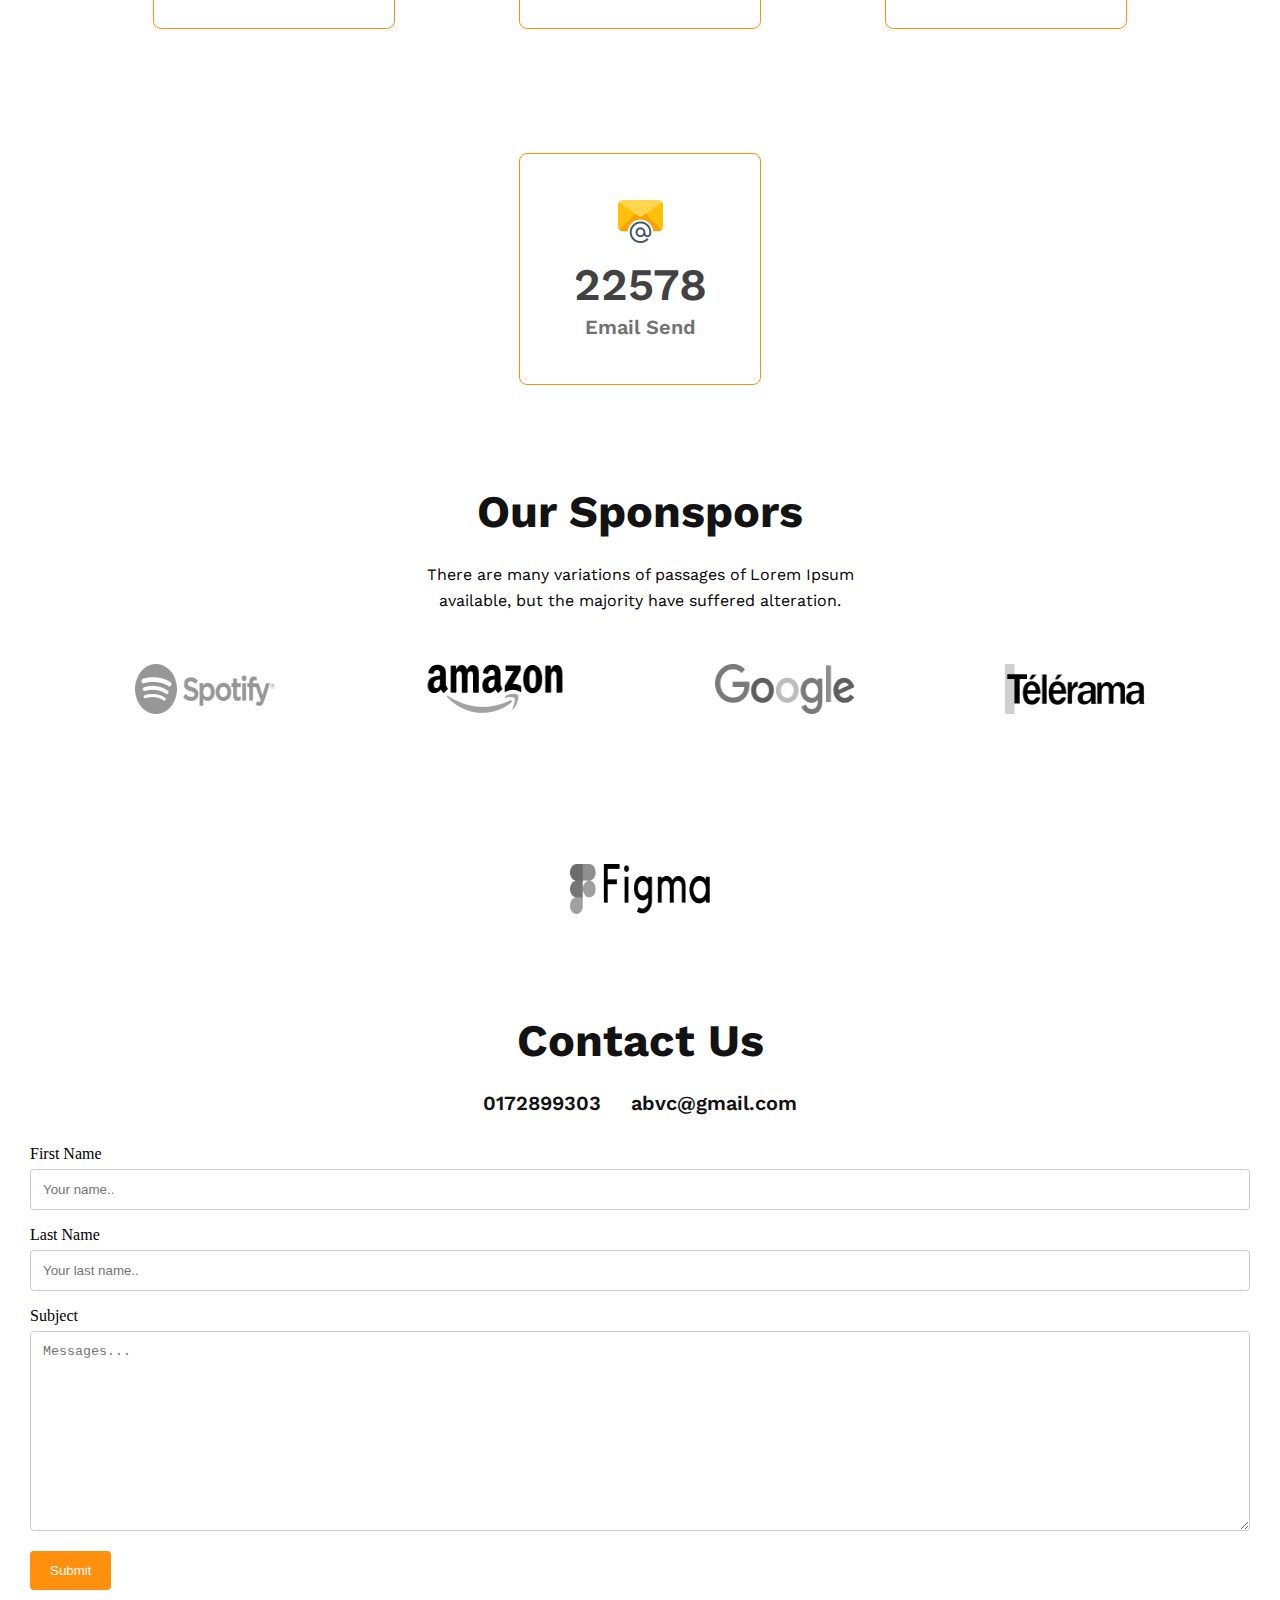
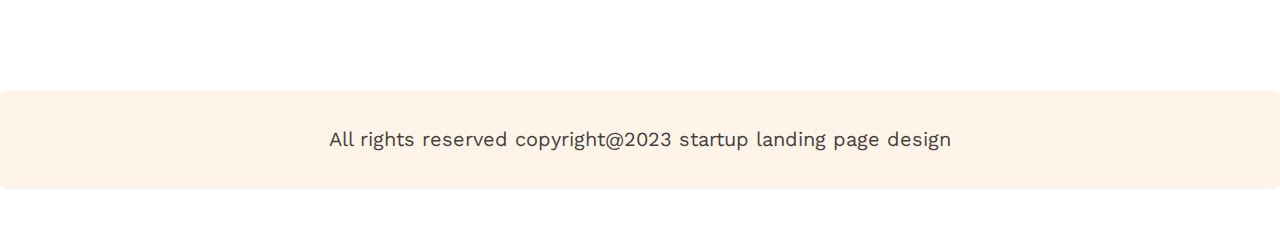
==== commit b6f88753: "add to contact us section,responsive and hover animation" ====
--- a/index.html
+++ b/index.html
@@ -5,6 +5,8 @@
     <meta http-equiv="X-UA-Compatible" content="IE=edge">
     <meta name="viewport" content="width=device-width, initial-scale=1.0">
     <title>Document</title>
+    <!-- Font awesome  -->
+    <link rel="stylesheet" href="https://cdnjs.cloudflare.com/ajax/libs/font-awesome/6.2.1/css/all.min.css" integrity="sha512-MV7K8+y+gLIBoVD59lQIYicR65iaqukzvf/nwasF0nqhPay5w/9lJmVM2hMDcnK1OnMGCdVK+iQrJ7lzPJQd1w==" crossorigin="anonymous" referrerpolicy="no-referrer" />
     <!-- CSS  -->
     <link rel="stylesheet" href="css/style.css">
 </head>
@@ -209,6 +211,32 @@
         </section>
         <!-- end brand-section  -->
 
+        <section class="contact-section">
+            <div class="container">
+                <div class="heading">
+                    <h2>Contact Us</h2>
+                </div>
+                <div class="contact-inner">
+                    <div class="contact-info">
+                        <h6><span><i class="fa-solid fa-phone"></i></span> 0172899303</h6>
+                        <h6><span><i class="fa-solid fa-envelope"></i></span> abvc@gmail.com</h6>
+                    </div>
+                   <div class="contact-form">
+                    <form action="/action_page.php">
+                        <label for="fname">First Name</label>
+                        <input type="text" id="fname" name="firstname" placeholder="Your name..">
+                    
+                        <label for="lname">Last Name</label>
+                        <input type="text" id="lname" name="lastname" placeholder="Your last name..">
+                        <label for="subject">Subject</label>
+                        <textarea id="subject" name="subject" placeholder="Messages..." style="height:200px"></textarea>
+                    
+                        <input type="submit" value="Submit">
+                      </form>
+                   </div>
+                </div>
+            </div>
+        </section>
     </main>
 <!-- end main  -->
     <footer class="footer ">
--- a/css/style.css
+++ b/css/style.css
@@ -145,18 +145,22 @@
     display: flex;
     justify-content: center;
     align-items: center;
-    padding: 50px 0;
+    padding: 100px 0;
     flex-wrap: wrap;
 }
 .about-inner{
     display: flex;
     justify-content: space-between;
     align-items: center;
+    flex-wrap: wrap;
+    /* gap: 73px; */
 }
 .about-image-gallery {
     /* display: flex; */
     /* display: grid; */
     /* grid-template-rows: repeat(4,2fr); */
+    display: grid;
+    grid-template-columns: repeat(2,4fr);
     gap:24px;
 }
 
@@ -165,6 +169,9 @@
 height: 342px;
 /* margin: 12px; */
 /* left: 301px; */
+}
+.about-content{
+    width: 537px;
 }
 .about-content h2{
     font-family: 'Work Sans';
@@ -205,6 +212,7 @@
     display: flex;
     justify-content: center;
     align-items: center;
+    padding: 50px 0;
 }
 
 
@@ -212,6 +220,7 @@
     display: flex;
     justify-content: space-between;
     align-items: center;
+    flex-wrap: wrap;
     gap: 54px;
 }
 
@@ -227,10 +236,24 @@
     width: 468px;
     color: #131313;
     margin-bottom:24px;
+    position: relative;
+    margin-left: 21px;
+}
+.feature-contents h2::after{
+    position: absolute;
+    content: '';
+    width: 5px;
+height: 106px;
+left:-21px;
+top: 0;
+/* left: 240px;
+top: 2284px; */
+
+background: #FF900E;
 }
 
 .feature-contents p{
-    margin-bottom: 30px;
+    /* margin-bottom: 30px; */
     width: 586px;
 font-family: 'Work Sans';
 font-style: normal;
@@ -252,6 +275,7 @@
 padding: 30px;
 margin-bottom: 20px;
 width: 586px;
+margin-top: 20px;
 }
 
 
@@ -364,6 +388,7 @@
     display: flex;
     justify-content: center;
     align-items: flex-start;
+    flex-wrap: wrap;
     gap: 124px;
     padding: 50px;
 
@@ -378,7 +403,13 @@
 justify-content: center;
 align-items: center;
 flex-direction: column;
-/* transform: rotate(90deg); */
+transition: all 500ms ease-in-out;
+}
+.counter-box:hover{
+    cursor: pointer;
+    box-shadow: 0px 12px 30px 0px rgba(0, 0, 0, 0.2);
+    transform: translateY(-20px);
+    transition: all 800ms cubic-bezier(0.19, 1, 0.22, 1);
 }
 
 .counter-box .icon img{
@@ -430,6 +461,7 @@
     display: flex;
     justify-content: center;
     align-items: center;
+    /* flex-wrap: wrap; */
     flex-direction: column;
 }
 .brand-content{
@@ -439,6 +471,54 @@
     flex-direction: column;
 }
 .brand-content h2{
+    font-family: 'Work Sans';
+font-style: normal;
+font-weight: 700;
+font-size: 45px;
+line-height: 53px;
+color: #131313;
+margin-bottom: 24px;
+}
+
+.brand-content p{
+    width: 542px;
+    padding: 0 30px;
+font-family: 'Work Sans';
+font-style: normal;
+font-weight: 400;
+font-size: 16px;
+line-height: 26px;
+margin-bottom: 50px;
+text-align: center;
+}
+
+.brands-images{
+    display: flex;
+    justify-content: center;
+    align-items: center;
+    flex-wrap: wrap;
+    /* flex-direction: column; */
+    gap: 150px;
+}
+.brands-images img{
+    width: 140px;
+    height: 50px;
+    filter: grayscale(100%);
+    /* opacity: 0.3; */
+    /* margin-right: 154px; */
+}
+
+
+
+/* Contact  */
+.contact-section{
+    padding: 50px 30px;
+    display: flex;
+    justify-content: center;
+    align-items: center;
+
+}
+.contact-section .heading h2{
     font-family: 'Work Sans';
 font-style: normal;
 font-weight: 700;
@@ -450,38 +530,62 @@
 /* Dark 01 */
 
 color: #131313;
+
+text-align: center;
 margin-bottom: 24px;
 }
-
-.brand-content p{
-    width: 542px;
-
-
-font-family: 'Work Sans';
-font-style: normal;
-font-weight: 400;
-font-size: 16px;
-line-height: 26px;
-/* or 162% */
-margin-bottom: 50px;
-
-text-align: center;
-}
-
-.brands-images{
-    display: flex;
-    justify-content: center;
-    align-items: center;
-    gap: 150px;
-}
-.brands-images img{
-    width: 140px;
-    height: 50px;
-    opacity: 0.3;
-    /* margin-right: 154px; */
-}
-
-
+.contact-info{
+    display: flex;
+    justify-content: center;
+    align-items: center;
+    flex-wrap: wrap;
+    gap: 30px;
+    margin-bottom: 30px;
+}
+.contact-info h6{
+    font-family: 'Work Sans';
+font-style: normal;
+font-weight: 600;
+font-size: 20px;
+line-height: 23px;
+color: #131313;
+}
+.contact-info h6 span i{
+    font-size: 24px;
+    color: #FF900E;
+
+}
+
+
+input[type=text], select, textarea {
+    width: 100%;
+    padding: 12px;
+    border: 1px solid #ccc;
+    border-radius: 4px;
+    box-sizing: border-box;
+    margin-top: 6px;
+    margin-bottom: 16px;
+    resize: vertical;
+  }
+  
+  input[type=submit] {
+    background-color: #FF900E;
+    color: white;
+    padding: 12px 20px;
+    border: none;
+    border-radius: 4px;
+    cursor: pointer;
+  }
+  
+  input[type=submit]:hover {
+    background-color: #FF900E;
+  }
+  
+  /* .container {
+    border-radius: 5px;
+    background-color: #f2f2f2;
+    padding: 20px;
+  } */
 /* footer  */
 .footer{
     display: flex;
@@ -523,3 +627,103 @@
 }
 
 
+
+/* Mobile  */
+
+@media(max-width:576px){
+    /* .container{
+       width: 480px;
+    } */
+    p{
+        width: auto;
+    }
+    .banner-section,.feature-section{
+        padding: 50px 30px;
+    }
+    .banner-content{
+        width: auto;
+        padding: 20px;
+    }
+    .banner-content h1 {
+        font-size: 32px;
+        line-height: 44px;
+    }
+    .banner-images-inner img {
+        width: 100%;
+        height: 450px;
+    }
+    .about-inner{
+        display: block;
+        padding: 30px;
+    }
+    .about-image-gallery {
+        display: grid;
+        grid-template-columns: repeat(1,auto);
+        gap:24px;
+    }
+    .about-image-gallery img{
+        width: 100%;
+    }
+    
+    .about-content{
+        width: auto;
+        margin-top: 30px;
+    }
+    .about-content h2,.feature-contents h2{
+        width: auto;
+    }
+    .feature-card {
+        /* width: 100%; */
+        width: auto;
+    }
+    .feature-img img{
+        width: 100%;
+        /* height: 350px; */
+    }
+  .feature-contents p,.feature-card .feature-card-body p{
+    width: auto;
+  }
+  .banner-section{
+    padding: 50px 30px;
+  }
+  .brand-content p{
+    width: auto;
+    
+  }
+  .brands-images{
+    grid-column-gap:150px;
+    grid-row-gap:0;
+  }
+
+  .brands-images img{
+    margin-bottom: 24px;
+  }
+  .experience {
+    padding: 10px 24px;
+    width: auto;
+    left: -20px;
+}
+  .experience h2 {
+    font-size: 30px;
+    line-height: 40px;
+  }
+  .counter-section {
+    padding: 50px 30px;
+
+  }
+  .counter-inner{
+    gap:35px;
+  }
+  .counter-heading p{
+    width: auto;
+  }
+    .footer-inner{
+        margin-left: 30px;
+        margin-right: 30px;
+    }
+    .footer-inner p{
+        font-size: 14px;
+        padding: 0 20px;
+    }
+}
+
